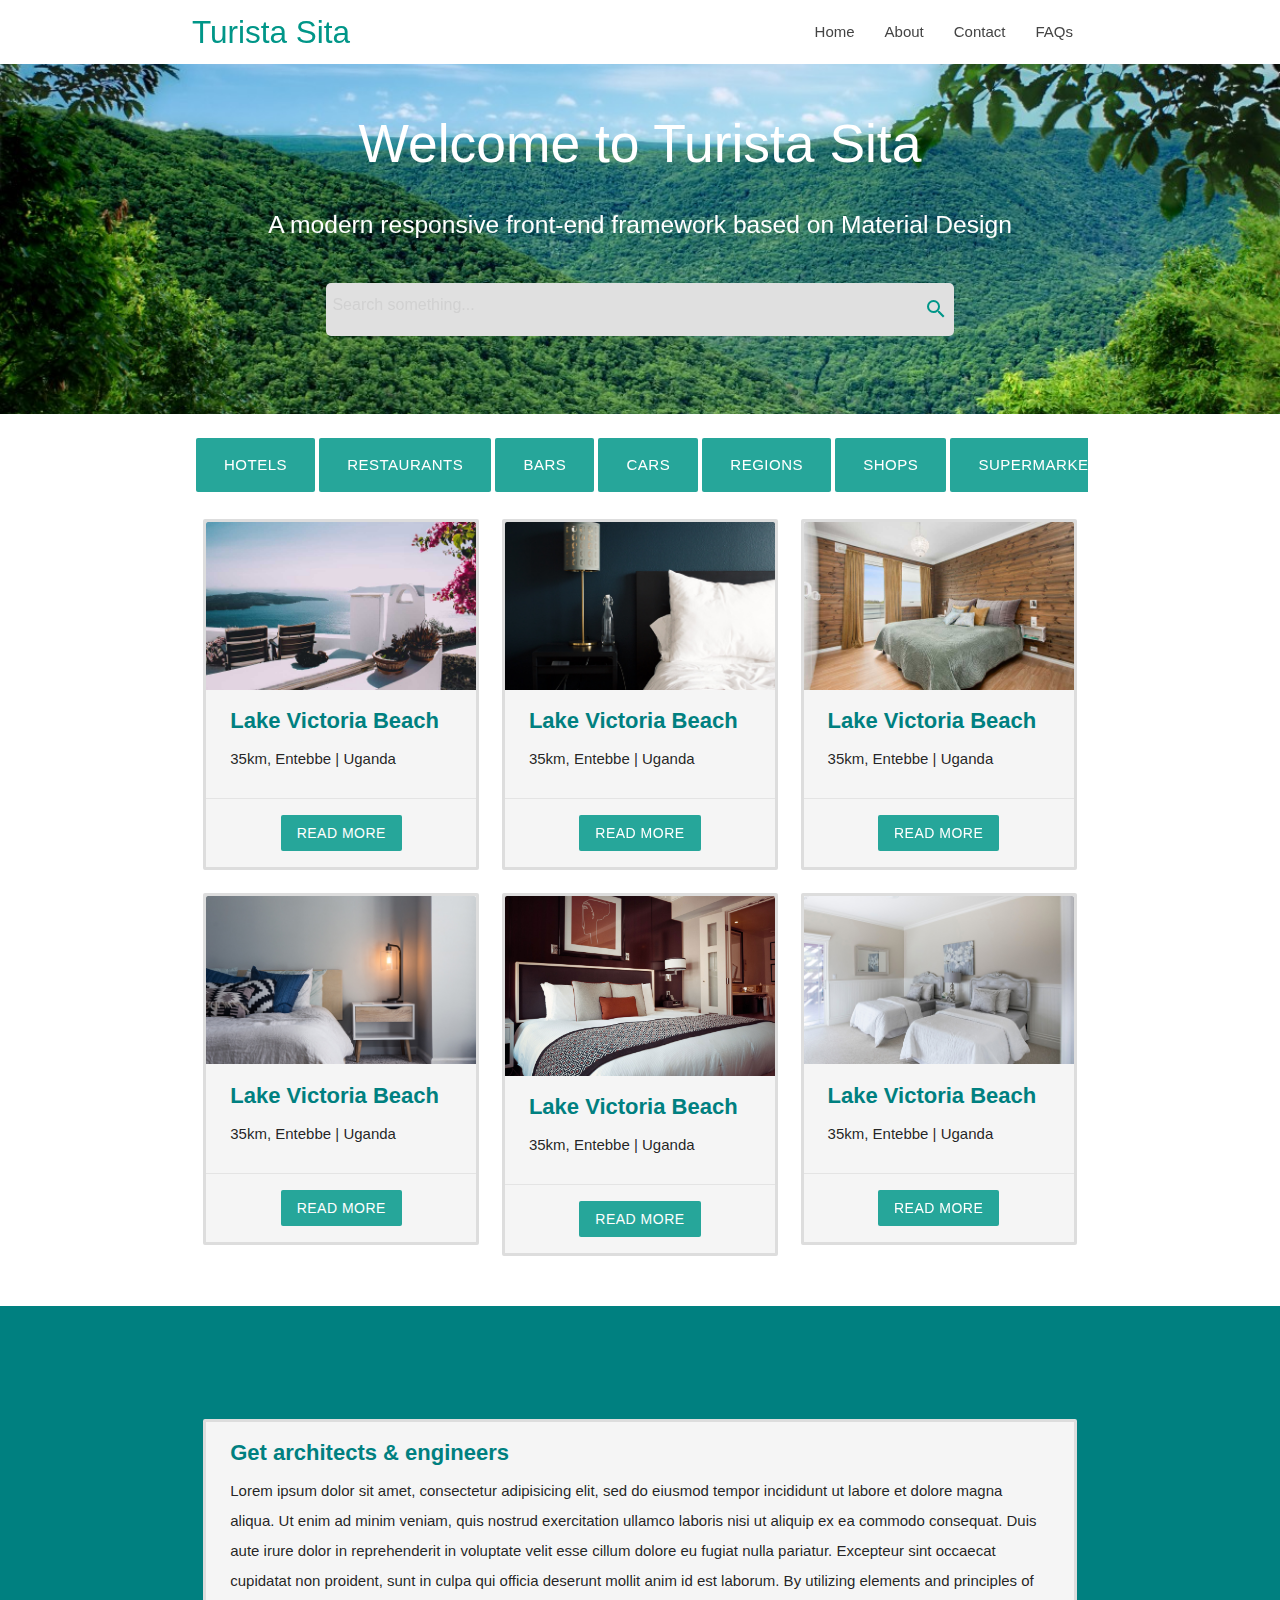
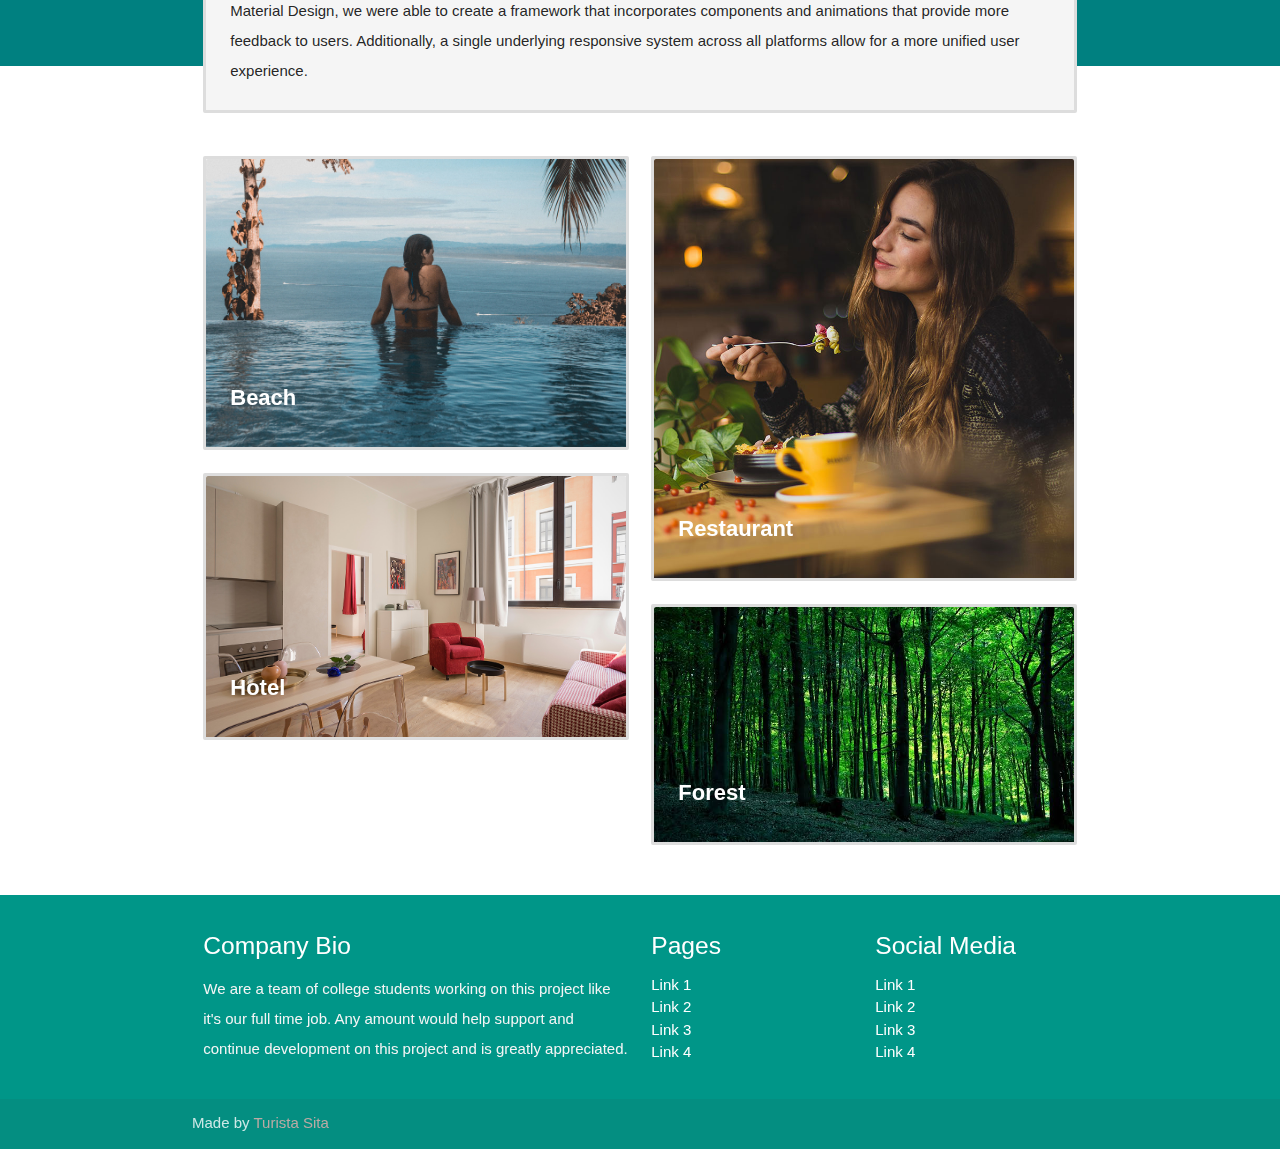
==== index.html @ 8c1f3cd0 "update the images" ====
<!DOCTYPE html>
<html lang="en">
<head>
  <meta http-equiv="Content-Type" content="text/html; charset=UTF-8"/>
  <meta name="viewport" content="width=device-width, initial-scale=1"/>
  <title>Turista Sita - Home</title>

  <!-- CSS  -->
  <link href="https://fonts.googleapis.com/icon?family=Material+Icons" rel="stylesheet">
  <link href="css/materialize.css" type="text/css" rel="stylesheet" media="screen,projection"/>
  <link href="css/style.css" type="text/css" rel="stylesheet" media="screen,projection"/>
</head>
<body>
  <nav class="white z-depth-0" role="navigation">
    <div class="nav-wrapper container">
      <a id="logo-container" href="index.html" class="brand-logo teal-text">Turista Sita</a>
      <ul class="right hide-on-med-and-down">
        <li><a href="index.html">Home</a></li>
        <li><a href="#">About</a></li>
        <li><a href="#">Contact</a></li>
        <li><a href="#">FAQs</a></li>
      </ul>

      <ul id="nav-mobile" class="sidenav">
        <li>
          <div class="user-view">
            <div class="background teal darken-3"></div>
            <a href="index.html" class="white-text">
              <h4>Turista Sita</h4><br>
            </a>
          </div>
        </li>

        <li><a href="index.html"><i class="material-icons">home</i>Home</a></li>
        <li><a href="#"><i class="material-icons">info</i>About</a></li>
        <li><a href="#"><i class="material-icons">contacts</i>Contact</a></li>
        <li><a href="#"><i class="material-icons">help</i>FAQs</a></li>
      </ul>
      <a href="index.html" data-target="nav-mobile" class="sidenav-trigger">
        <i class="material-icons">menu</i>
      </a>
    </div>
  </nav>

  <div id="index-banner" class="parallax-container">
    <div class="section no-pad-bot">
      <div class="container">
        <br><br>
        <h2 class="header center white-text text-lighten-2 hide-on-small-only">Welcome to Turista Sita</h2>
        <div class="row center">
          <h5 class="header col s12 light white-text text-lighten-2">A modern responsive front-end framework based on Material Design</h5>
        </div>
        <br><br>

        <div class="container form-styling grey lighten-2">
          <form class="input-field valign-wrapper">
            <input type="text" name="searchbar" placeholder="Search something...">
            <i class="material-icons teal-text lighten-1">search</i>
          </form>
        </div>
        <br><br>

      </div>
    </div>
    <div class="parallax">
      <img src="images/bg.jpg" alt="Unsplashed background img 1">
    </div>
  </div>


  <div class="container">
    <div class="section horizontal-scrollbar">
      <a href="#" class="btn-large waves-effect waves-light z-depth-0">Hotels</a>
      <a href="#" class="btn-large waves-effect waves-light z-depth-0">Restaurants</a>
      <a href="#" class="btn-large waves-effect waves-light z-depth-0">Bars</a>
      <a href="#" class="btn-large waves-effect waves-light z-depth-0">Cars</a>
      <a href="#" class="btn-large waves-effect waves-light z-depth-0">Regions</a>
      <a href="#" class="btn-large waves-effect waves-light z-depth-0">Shops</a>
      <a href="#" class="btn-large waves-effect waves-light z-depth-0">Supermarkets</a>
      <a href="#" class="btn-large waves-effect waves-light z-depth-0">Markets</a>
      <a href="#" class="btn-large waves-effect waves-light z-depth-0">Parks</a>
      <a href="#" class="btn-large waves-effect waves-light z-depth-0">Interpreters</a>
      <a href="#" class="btn-large waves-effect waves-light z-depth-0">Airports</a>
    </div>

    <div class="section">
      <!--   Icon Section   -->
      <div class="row gallery" data-masonry='{"percentPosition": true, "itemSelector": ".gallery-item", "columnWidth": ".gallery-item"}'>

        <div class="col s12 m4 l4 xl4 gallery-item">
          <div class="card z-depth-0 grey lighten-4">
            <div class="card-image">
              <img class="responsive-img" src="images/1.jpg" alt="">
            </div>
            <div class="card-content" style="padding-top: 0px;">
              <h5 class="card-title">Lake Victoria Beach</h5>
              <p class="light">35km, Entebbe | Uganda</p>
            </div>
            <div class="card-action center">
              <a href="detail.html" class="btn waves-effect waves-light z-depth-0">Read more</a>
            </div>
          </div>
        </div>

        <div class="col s12 m4 l4 xl4 gallery-item">
          <div class="card z-depth-0 grey lighten-4">
            <div class="card-image">
              <img class="responsive-img" src="images/2.jpg" alt="">
            </div>
            <div class="card-content" style="padding-top: 0px;">
              <h5 class="card-title">Lake Victoria Beach</h5>
              <p class="light">35km, Entebbe | Uganda</p>
            </div>
            <div class="card-action center">
              <a href="detail.html" class="btn waves-effect waves-light z-depth-0">Read more</a>
            </div>
          </div>
        </div>

        <div class="col s12 m4 l4 xl4 gallery-item">
          <div class="card z-depth-0 grey lighten-4">
            <div class="card-image">
              <img class="responsive-img" src="images/3.jpg" alt="">
            </div>
            <div class="card-content" style="padding-top: 0px;">
              <h5 class="card-title">Lake Victoria Beach</h5>
              <p class="light">35km, Entebbe | Uganda</p>
            </div>
            <div class="card-action center">
              <a href="detail.html" class="btn waves-effect waves-light z-depth-0">Read more</a>
            </div>
          </div>
        </div>

        <div class="col s12 m4 l4 xl4 gallery-item">
          <div class="card z-depth-0 grey lighten-4">
            <div class="card-image">
              <img class="responsive-img" src="images/4.jpg" alt="">
            </div>
            <div class="card-content" style="padding-top: 0px;">
              <h5 class="card-title">Lake Victoria Beach</h5>
              <p class="light">35km, Entebbe | Uganda</p>
            </div>
            <div class="card-action center">
              <a href="detail.html" class="btn waves-effect waves-light z-depth-0">Read more</a>
            </div>
          </div>
        </div>

        <div class="col s12 m4 l4 xl4 gallery-item">
          <div class="card z-depth-0 grey lighten-4">
            <div class="card-image">
              <img class="responsive-img" src="images/5.jpg" alt="">
            </div>
            <div class="card-content" style="padding-top: 0px;">
              <h5 class="card-title">Lake Victoria Beach</h5>
              <p class="light">35km, Entebbe | Uganda</p>
            </div>
            <div class="card-action center">
              <a href="detail.html" class="btn waves-effect waves-light z-depth-0">Read more</a>
            </div>
          </div>
        </div>

        <div class="col s12 m4 l4 xl4 gallery-item">
          <div class="card z-depth-0 grey lighten-4">
            <div class="card-image">
              <img class="responsive-img" src="images/6.jpg" alt="">
            </div>
            <div class="card-content" style="padding-top: 0px;">
              <h5 class="card-title">Lake Victoria Beach</h5>
              <p class="light">35km, Entebbe | Uganda</p>
            </div>
            <div class="card-action center">
              <a href="detail.html" class="btn waves-effect waves-light z-depth-0">Read more</a>
            </div>
          </div>
        </div>
      </div>

    </div>
  </div>

  <div class="ribbon-styling"></div>

  <div class="container container-styling">
    <div class="section">
      <!--   Icon Section   -->
      <div class="row">
        <div class="col s12 m12 l12 xl12">
          <div class="card z-depth-0 grey lighten-4">
            <div class="card-content" style="padding-top: 0px;">
              <h5 class="card-title">Get architects & engineers</h5>
              <p class="light">Lorem ipsum dolor sit amet, consectetur adipisicing elit, sed do eiusmod tempor incididunt ut labore et dolore magna aliqua. Ut enim ad minim veniam, quis nostrud exercitation ullamco laboris nisi ut aliquip ex ea commodo consequat. Duis aute irure dolor in reprehenderit in voluptate velit esse cillum dolore eu fugiat nulla pariatur. Excepteur sint occaecat cupidatat non proident, sunt in culpa qui officia deserunt mollit anim id est laborum. By utilizing elements and principles of Material Design, we were able to create a framework that incorporates components and animations that provide more feedback to users. Additionally, a single underlying responsive system across all platforms allow for a more unified user experience.</p>
            </div>
          </div>
        </div>
      </div>

      <!--   Icon Section   -->
      <div class="row gallery" data-masonry='{"percentPosition": true, "itemSelector": ".gallery-item", "columnWidth": ".gallery-item"}'>

        <div class="col s12 m6 l6 xl6 gallery-item">
          <div class="card z-depth-0 grey lighten-4">
            <div class="card-image">
              <img class="responsive-img activator" src="images/7.jpg" alt="">
              <h5 class="card-title activator">Beach</h5>
            </div>
            <div class="card-reveal purple lighten-5">
              <h5 class="card-title">Serento Beach</h5>
              <p class="light">
                <i class="material-icons">work</i>Beach</p>
              <p class="light">
                <i class="material-icons">phone</i>+256770363594</p>
              <p class="light">
                <i class="material-icons">message</i>+256770363594</p>
              <p class="light">
                <i class="material-icons">email</i>user@gmail.com</p>
              <span class="card-title"><i class="material-icons">close</i></span>
            </div>
          </div>
        </div>

        <div class="col s12 m6 l6 xl6 gallery-item">
          <div class="card z-depth-0 grey lighten-4">
            <div class="card-image">
              <img class="responsive-img activator" src="images/8.jpg" alt="">
              <h5 class="card-title activator">Restaurant</h5>
            </div>
            <div class="card-reveal purple lighten-5">
              <h5 class="card-title">Dax Resto</h5>
              <p class="light">
                <i class="material-icons">work</i>Restaurant</p>
              <p class="light">
                <i class="material-icons">phone</i>+256770363594</p>
              <p class="light">
                <i class="material-icons">message</i>+256770363594</p>
              <p class="light">
                <i class="material-icons">email</i>user@gmail.com</p>
              <span class="card-title"><i class="material-icons">close</i></span>
            </div>
          </div>
        </div>

        <div class="col s12 m6 l6 xl6 gallery-item">
          <div class="card z-depth-0 grey lighten-4">
            <div class="card-image">
              <img class="responsive-img activator" src="images/9.jpg" alt="">
              <h5 class="card-title activator">Hotel</h5>
            </div>
            <div class="card-reveal purple lighten-5">
              <h5 class="card-title">Dax Resto</h5>
              <p class="light">
                <i class="material-icons">work</i>Restaurant</p>
              <p class="light">
                <i class="material-icons">phone</i>+256770363594</p>
              <p class="light">
                <i class="material-icons">message</i>+256770363594</p>
              <p class="light">
                <i class="material-icons">email</i>user@gmail.com</p>
              <span class="card-title"><i class="material-icons">close</i></span>
            </div>
          </div>
        </div>

        <div class="col s12 m6 l6 xl6 gallery-item">
          <div class="card z-depth-0 grey lighten-4">
            <div class="card-image">
              <img class="responsive-img activator" src="images/10.jpg" alt="">
              <h5 class="card-title activator">Forest</h5>
            </div>
            <div class="card-reveal purple lighten-5">
              <h5 class="card-title">Angono Hotel</h5>
              <p class="light">
                <i class="material-icons">work</i>Hotel</p>
              <p class="light">
                <i class="material-icons">phone</i>+256770363594</p>
              <p class="light">
                <i class="material-icons">message</i>+256770363594</p>
              <p class="light">
                <i class="material-icons">email</i>user@gmail.com</p>
              <span class="card-title"><i class="material-icons">close</i></span>
            </div>
          </div>
        </div>

      </div>

    </div>
  </div>


  <footer class="page-footer teal">
    <div class="container">
      <div class="row">
        <div class="col l6 s12">
          <h5 class="white-text">Company Bio</h5>
          <p class="grey-text text-lighten-4">We are a team of college students working on this project like it's our full time job. Any amount would help support and continue development on this project and is greatly appreciated.</p>


        </div>
        <div class="col l3 s12">
          <h5 class="white-text">Pages</h5>
          <ul>
            <li><a class="white-text" href="#!">Link 1</a></li>
            <li><a class="white-text" href="#!">Link 2</a></li>
            <li><a class="white-text" href="#!">Link 3</a></li>
            <li><a class="white-text" href="#!">Link 4</a></li>
          </ul>
        </div>
        <div class="col l3 s12">
          <h5 class="white-text">Social Media</h5>
          <ul>
            <li><a class="white-text" href="#!">Link 1</a></li>
            <li><a class="white-text" href="#!">Link 2</a></li>
            <li><a class="white-text" href="#!">Link 3</a></li>
            <li><a class="white-text" href="#!">Link 4</a></li>
          </ul>
        </div>
      </div>
    </div>
    <div class="footer-copyright">
      <div class="container">
      Made by <a class="brown-text text-lighten-3" href="#">Turista Sita</a>
      </div>
    </div>
  </footer>


  <!--  Scripts-->
  <script src="https://code.jquery.com/jquery-2.1.1.min.js"></script>
  <script src="js/materialize.js"></script>
  <script src="js/init.js"></script>
  <script src="js/masonry.pkgd.min.js"></script>


  <script type="text/javascript">
    var elem = document.querySelector('.gallery');
    var msnry = new Masonry( elem, {
      // options
      itemSelector: '.gallery-item',
      columnWidth: '.gallery-item',
    });

    // element argument can be a selector string
    //   for an individual element
    var msnry = new Masonry( '.gallery', {
      // options
    });
  </script>

  </body>
</html>
---- css/style.css ----
/* Custom Stylesheet */
/**
 * Use this file to override Materialize files so you can update
 * the core Materialize files in the future
 *
 * Made By MaterializeCSS.com
 */


ul li a {color: teal;}

nav ul a,
nav .brand-logo {
  color: #444;
}

p {
  line-height: 2rem;
}

.sidenav-trigger {
  color: #26a69a;
}

.parallax-container {
  min-height: 350px;
  line-height: 0;
  height: auto;
  color: rgba(255,255,255,.9);
}
  .parallax-container .section {
    width: 100%;
  }

@media only screen and (max-width : 992px) {
  .parallax-container .section {
    position: absolute;
    top: 40%;
  }
  #index-banner .section {
    top: 10%;
  }
}

@media only screen and (max-width : 600px) {
  #index-banner .section {
    top: 0;
  }
}

.icon-block {
  padding: 0 15px;
}
.icon-block .material-icons {
  font-size: inherit;
}

footer.page-footer {
  margin: 0;
}

/*Styling Contents*/
.card {
  border: solid #ddd;
}

div.horizontal-scrollbar {
  margin-top: 20px;
  padding: 4px;
  width: 100%;
  overflow: auto!important;
  white-space: nowrap!important;
}

.small-img-card {
  width: 150px!important;
  height: 150px!important;
}

.ribbon-styling {
  width: 100%;
  height: 40vh;
  background-color: teal;
  -webkit-flex-shrink: 0;
      -ms-flex-negative: 0;
          flex-shrink: 0;
}

.container-styling {
  margin-top: -30vh;
  -webkit-flex-shrink: 0;
      -ms-flex-negative: 0;
          flex-shrink: 0;
}

.form-styling {
  border-radius: 5px!important;
  padding: 0 6px;
}

input {
  border-style: none!important; 
}

.text-font-styling {
  font-size: 18px!important;
  line-height: 2rem!important;
  color: teal;
  font-weight: bold!important;
}

.card-title {
  font-size: 22px!important;
  line-height: 2rem!important;
  color: teal;
  font-weight: bold!important;
}


/*MAP STYLE*/
.map-responsive{
  overflow:hidden;
  padding-bottom:60%;
  position:relative;
  height:0;
}
.map-responsive iframe{
  left:0;
  top:0;
  height:100%;
  width:100%;
  position:absolute;
}
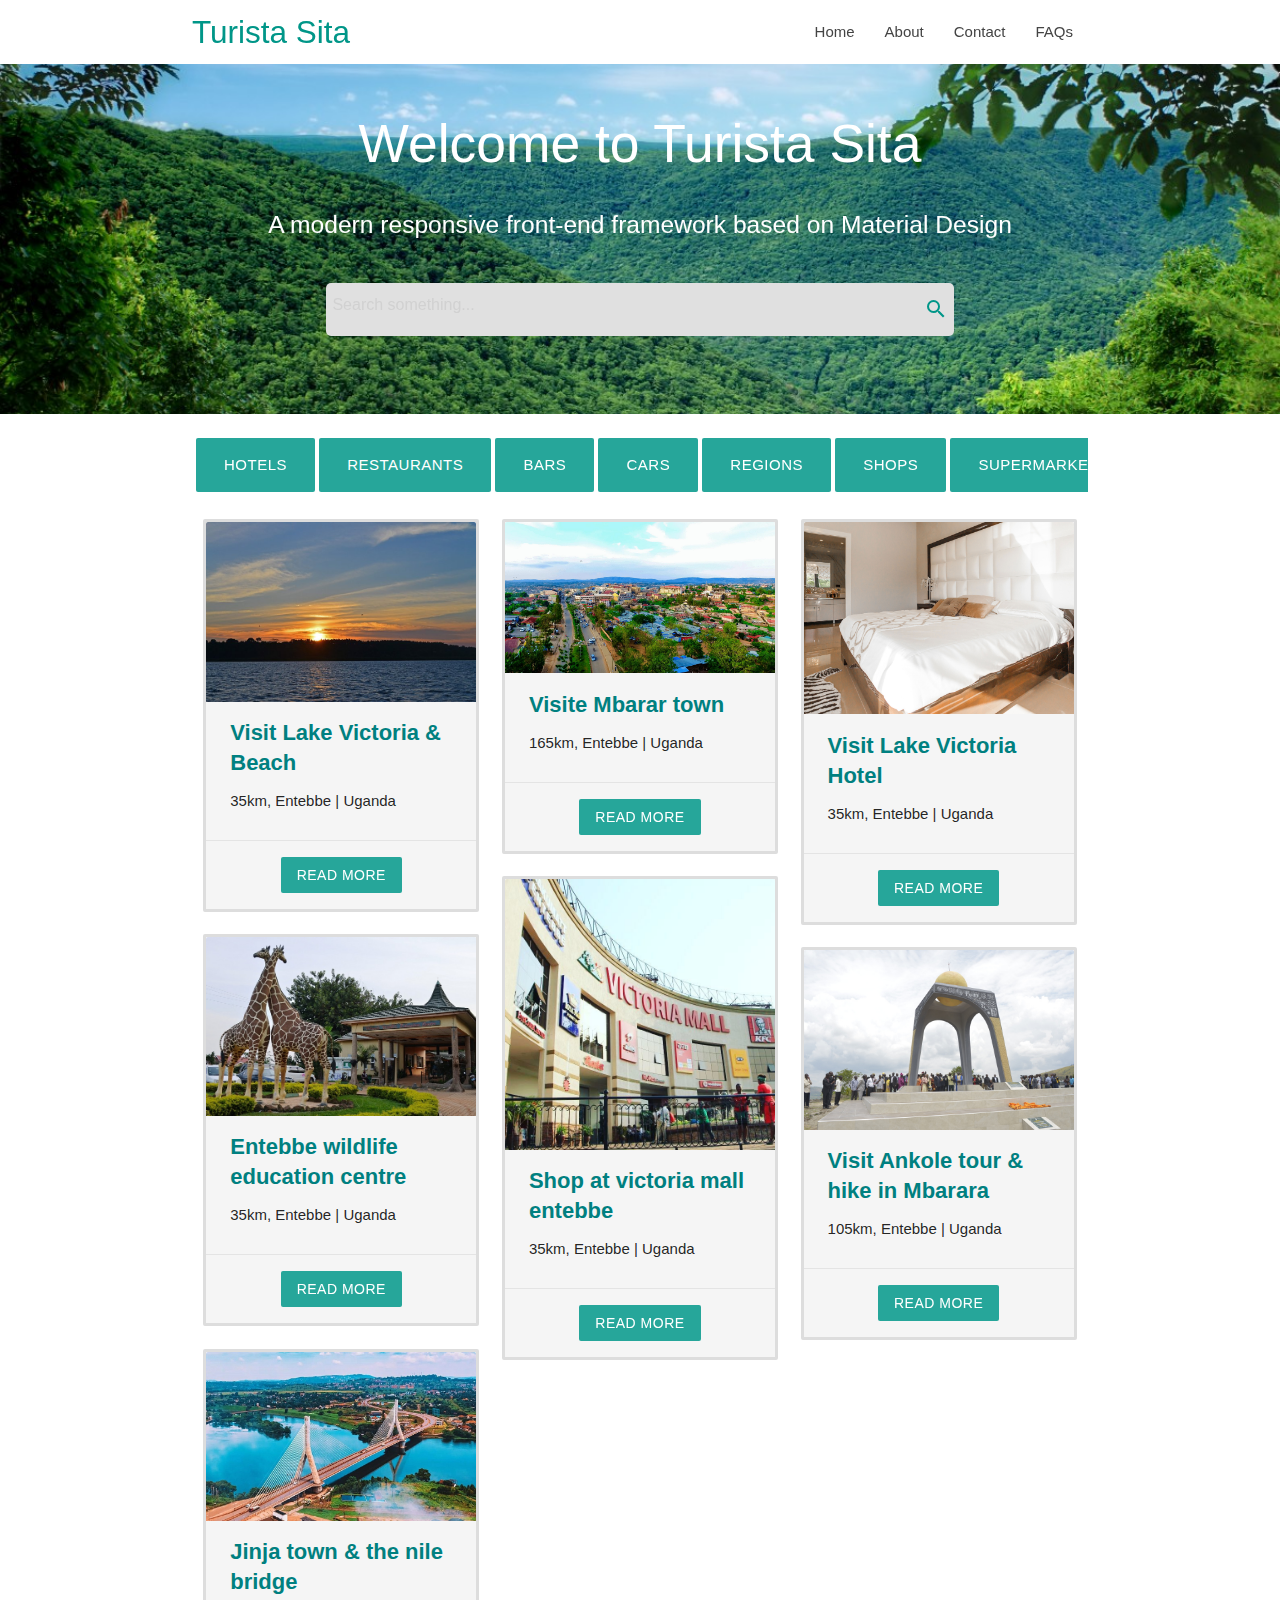
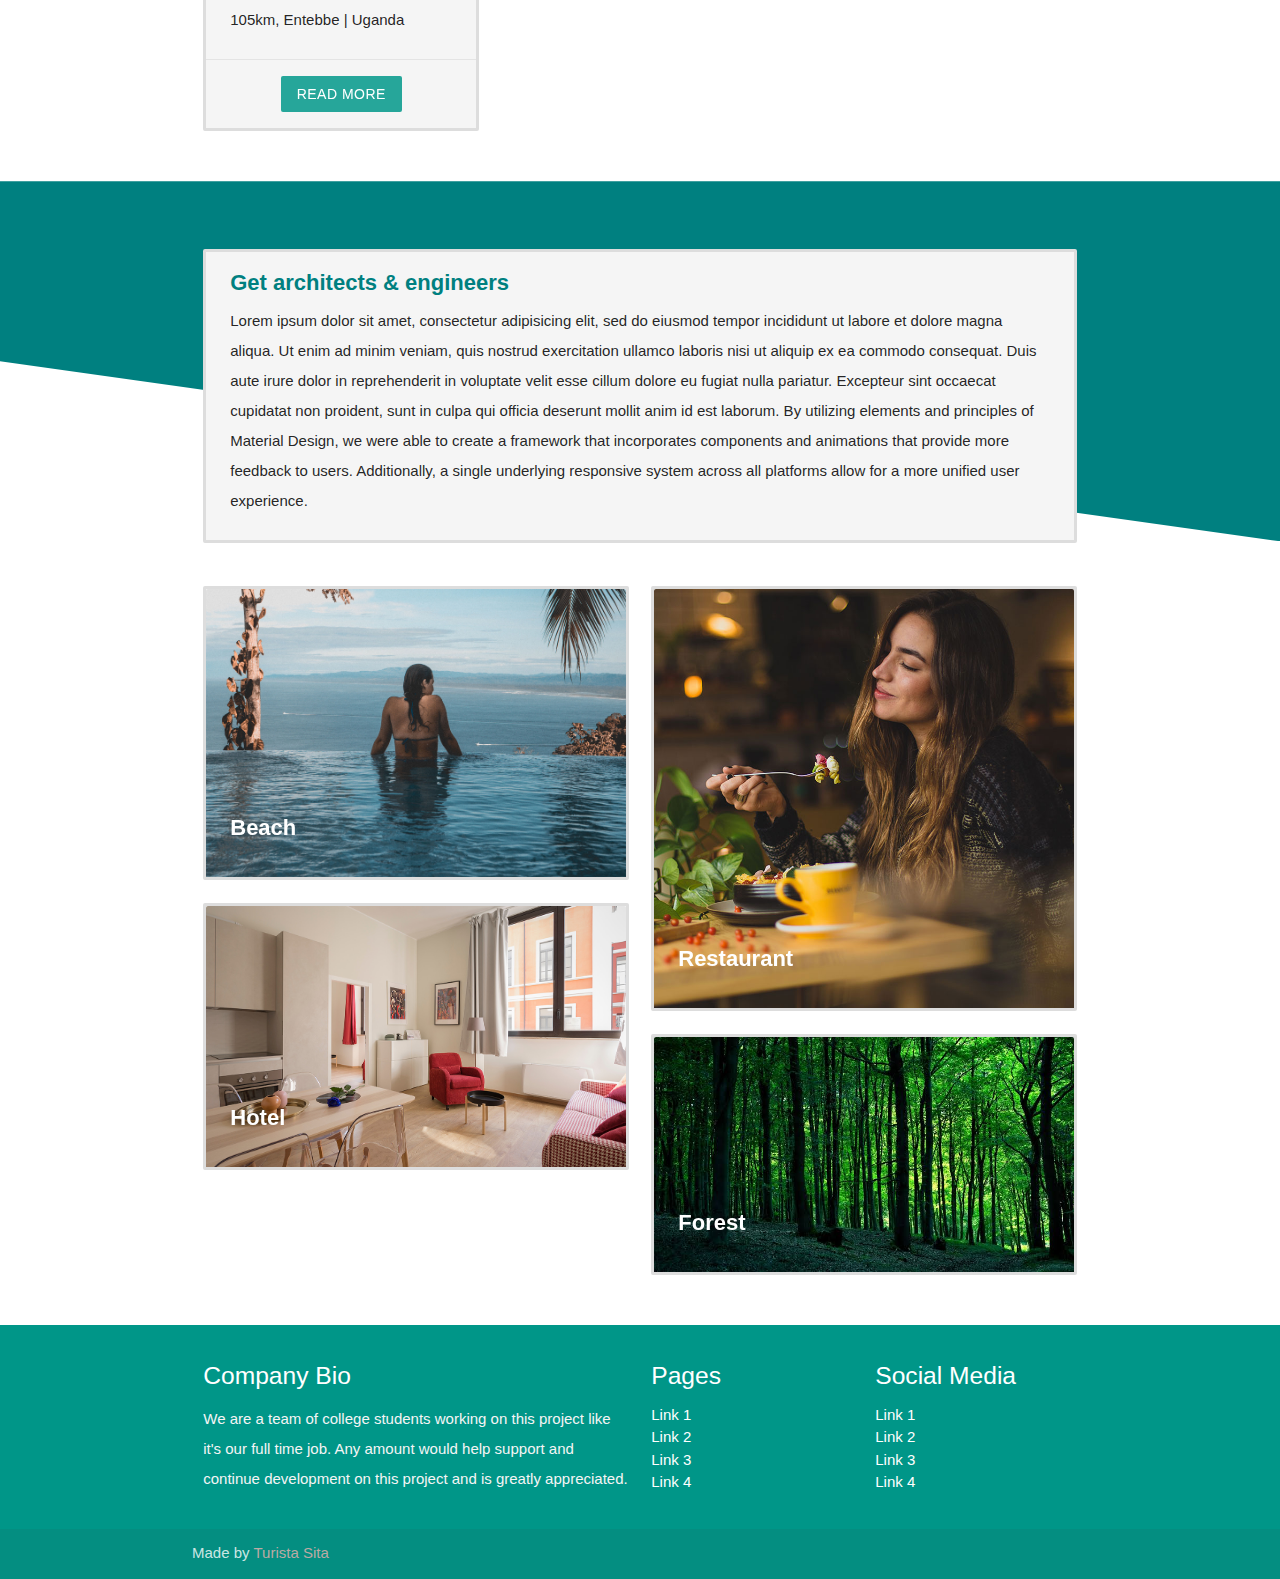
==== commit bf8fe6ef: "add more images" ====
--- a/index.html
+++ b/index.html
@@ -90,10 +90,10 @@
         <div class="col s12 m4 l4 xl4 gallery-item">
           <div class="card z-depth-0 grey lighten-4">
             <div class="card-image">
-              <img class="responsive-img" src="images/1.jpg" alt="">
-            </div>
-            <div class="card-content" style="padding-top: 0px;">
-              <h5 class="card-title">Lake Victoria Beach</h5>
+              <img class="responsive-img" src="images/lake vic.jpg" alt="">
+            </div>
+            <div class="card-content" style="padding-top: 0px;">
+              <h5 class="card-title">Visit Lake Victoria & Beach</h5>
               <p class="light">35km, Entebbe | Uganda</p>
             </div>
             <div class="card-action center">
@@ -105,10 +105,25 @@
         <div class="col s12 m4 l4 xl4 gallery-item">
           <div class="card z-depth-0 grey lighten-4">
             <div class="card-image">
-              <img class="responsive-img" src="images/2.jpg" alt="">
-            </div>
-            <div class="card-content" style="padding-top: 0px;">
-              <h5 class="card-title">Lake Victoria Beach</h5>
+              <img class="responsive-img" src="images/mbarara.jpg" alt="">
+            </div>
+            <div class="card-content" style="padding-top: 0px;">
+              <h5 class="card-title">Visite Mbarar town</h5>
+              <p class="light">165km, Entebbe | Uganda</p>
+            </div>
+            <div class="card-action center">
+              <a href="detail.html" class="btn waves-effect waves-light z-depth-0">Read more</a>
+            </div>
+          </div>
+        </div>
+
+        <div class="col s12 m4 l4 xl4 gallery-item">
+          <div class="card z-depth-0 grey lighten-4">
+            <div class="card-image">
+              <img class="responsive-img" src="images/3.jpg" alt="">
+            </div>
+            <div class="card-content" style="padding-top: 0px;">
+              <h5 class="card-title">Visit Lake Victoria Hotel</h5>
               <p class="light">35km, Entebbe | Uganda</p>
             </div>
             <div class="card-action center">
@@ -120,10 +135,10 @@
         <div class="col s12 m4 l4 xl4 gallery-item">
           <div class="card z-depth-0 grey lighten-4">
             <div class="card-image">
-              <img class="responsive-img" src="images/3.jpg" alt="">
-            </div>
-            <div class="card-content" style="padding-top: 0px;">
-              <h5 class="card-title">Lake Victoria Beach</h5>
+              <img class="responsive-img" src="images/mall.jpg" alt="">
+            </div>
+            <div class="card-content" style="padding-top: 0px;">
+              <h5 class="card-title">Shop at victoria mall entebbe</h5>
               <p class="light">35km, Entebbe | Uganda</p>
             </div>
             <div class="card-action center">
@@ -135,10 +150,10 @@
         <div class="col s12 m4 l4 xl4 gallery-item">
           <div class="card z-depth-0 grey lighten-4">
             <div class="card-image">
-              <img class="responsive-img" src="images/4.jpg" alt="">
-            </div>
-            <div class="card-content" style="padding-top: 0px;">
-              <h5 class="card-title">Lake Victoria Beach</h5>
+              <img class="responsive-img" src="images/ebb wl.jpg" alt="">
+            </div>
+            <div class="card-content" style="padding-top: 0px;">
+              <h5 class="card-title">Entebbe wildlife education centre</h5>
               <p class="light">35km, Entebbe | Uganda</p>
             </div>
             <div class="card-action center">
@@ -150,32 +165,34 @@
         <div class="col s12 m4 l4 xl4 gallery-item">
           <div class="card z-depth-0 grey lighten-4">
             <div class="card-image">
-              <img class="responsive-img" src="images/5.jpg" alt="">
-            </div>
-            <div class="card-content" style="padding-top: 0px;">
-              <h5 class="card-title">Lake Victoria Beach</h5>
-              <p class="light">35km, Entebbe | Uganda</p>
-            </div>
-            <div class="card-action center">
-              <a href="detail.html" class="btn waves-effect waves-light z-depth-0">Read more</a>
-            </div>
-          </div>
-        </div>
-
-        <div class="col s12 m4 l4 xl4 gallery-item">
-          <div class="card z-depth-0 grey lighten-4">
-            <div class="card-image">
-              <img class="responsive-img" src="images/6.jpg" alt="">
-            </div>
-            <div class="card-content" style="padding-top: 0px;">
-              <h5 class="card-title">Lake Victoria Beach</h5>
-              <p class="light">35km, Entebbe | Uganda</p>
-            </div>
-            <div class="card-action center">
-              <a href="detail.html" class="btn waves-effect waves-light z-depth-0">Read more</a>
-            </div>
-          </div>
-        </div>
+              <img class="responsive-img" src="images/statue.jpg" alt="">
+            </div>
+            <div class="card-content" style="padding-top: 0px;">
+              <h5 class="card-title">Visit Ankole tour & hike in Mbarara</h5>
+              <p class="light">105km, Entebbe | Uganda</p>
+            </div>
+            <div class="card-action center">
+              <a href="detail.html" class="btn waves-effect waves-light z-depth-0">Read more</a>
+            </div>
+          </div>
+        </div>
+
+        <div class="col s12 m4 l4 xl4 gallery-item">
+          <div class="card z-depth-0 grey lighten-4">
+            <div class="card-image">
+              <img class="responsive-img" src="images/Jinja-town.jpg" alt="">
+            </div>
+            <div class="card-content" style="padding-top: 0px;">
+              <h5 class="card-title">Jinja town & the nile bridge</h5>
+              <p class="light">105km, Entebbe | Uganda</p>
+            </div>
+            <div class="card-action center">
+              <a href="detail.html" class="btn waves-effect waves-light z-depth-0">Read more</a>
+            </div>
+          </div>
+        </div>
+
+        
       </div>
 
     </div>
@@ -321,7 +338,7 @@
     </div>
     <div class="footer-copyright">
       <div class="container">
-      Made by <a class="brown-text text-lighten-3" href="#">Turista Sita</a>
+      Made by <a class="brown-text text-lighten-3" href="index.html">Turista Sita</a>
       </div>
     </div>
   </footer>
--- a/css/style.css
+++ b/css/style.css
@@ -6,6 +6,22 @@
  * Made By MaterializeCSS.com
  */
 
+.ribbon-styling {
+  width: 100%;
+  height: 40vh;
+  background-color: teal;
+  -webkit-clip-path: polygon(0% 0%, 100% 0%, 100% 100%, 0% 50%);
+  -webkit-flex-shrink: 0;
+      -ms-flex-negative: 0;
+          flex-shrink: 0;
+}
+
+.container-styling {
+  margin-top: -35vh;
+  -webkit-flex-shrink: 0;
+      -ms-flex-negative: 0;
+          flex-shrink: 0;
+}
 
 ul li a {color: teal;}
 
@@ -77,22 +93,6 @@
   height: 150px!important;
 }
 
-.ribbon-styling {
-  width: 100%;
-  height: 40vh;
-  background-color: teal;
-  -webkit-flex-shrink: 0;
-      -ms-flex-negative: 0;
-          flex-shrink: 0;
-}
-
-.container-styling {
-  margin-top: -30vh;
-  -webkit-flex-shrink: 0;
-      -ms-flex-negative: 0;
-          flex-shrink: 0;
-}
-
 .form-styling {
   border-radius: 5px!important;
   padding: 0 6px;
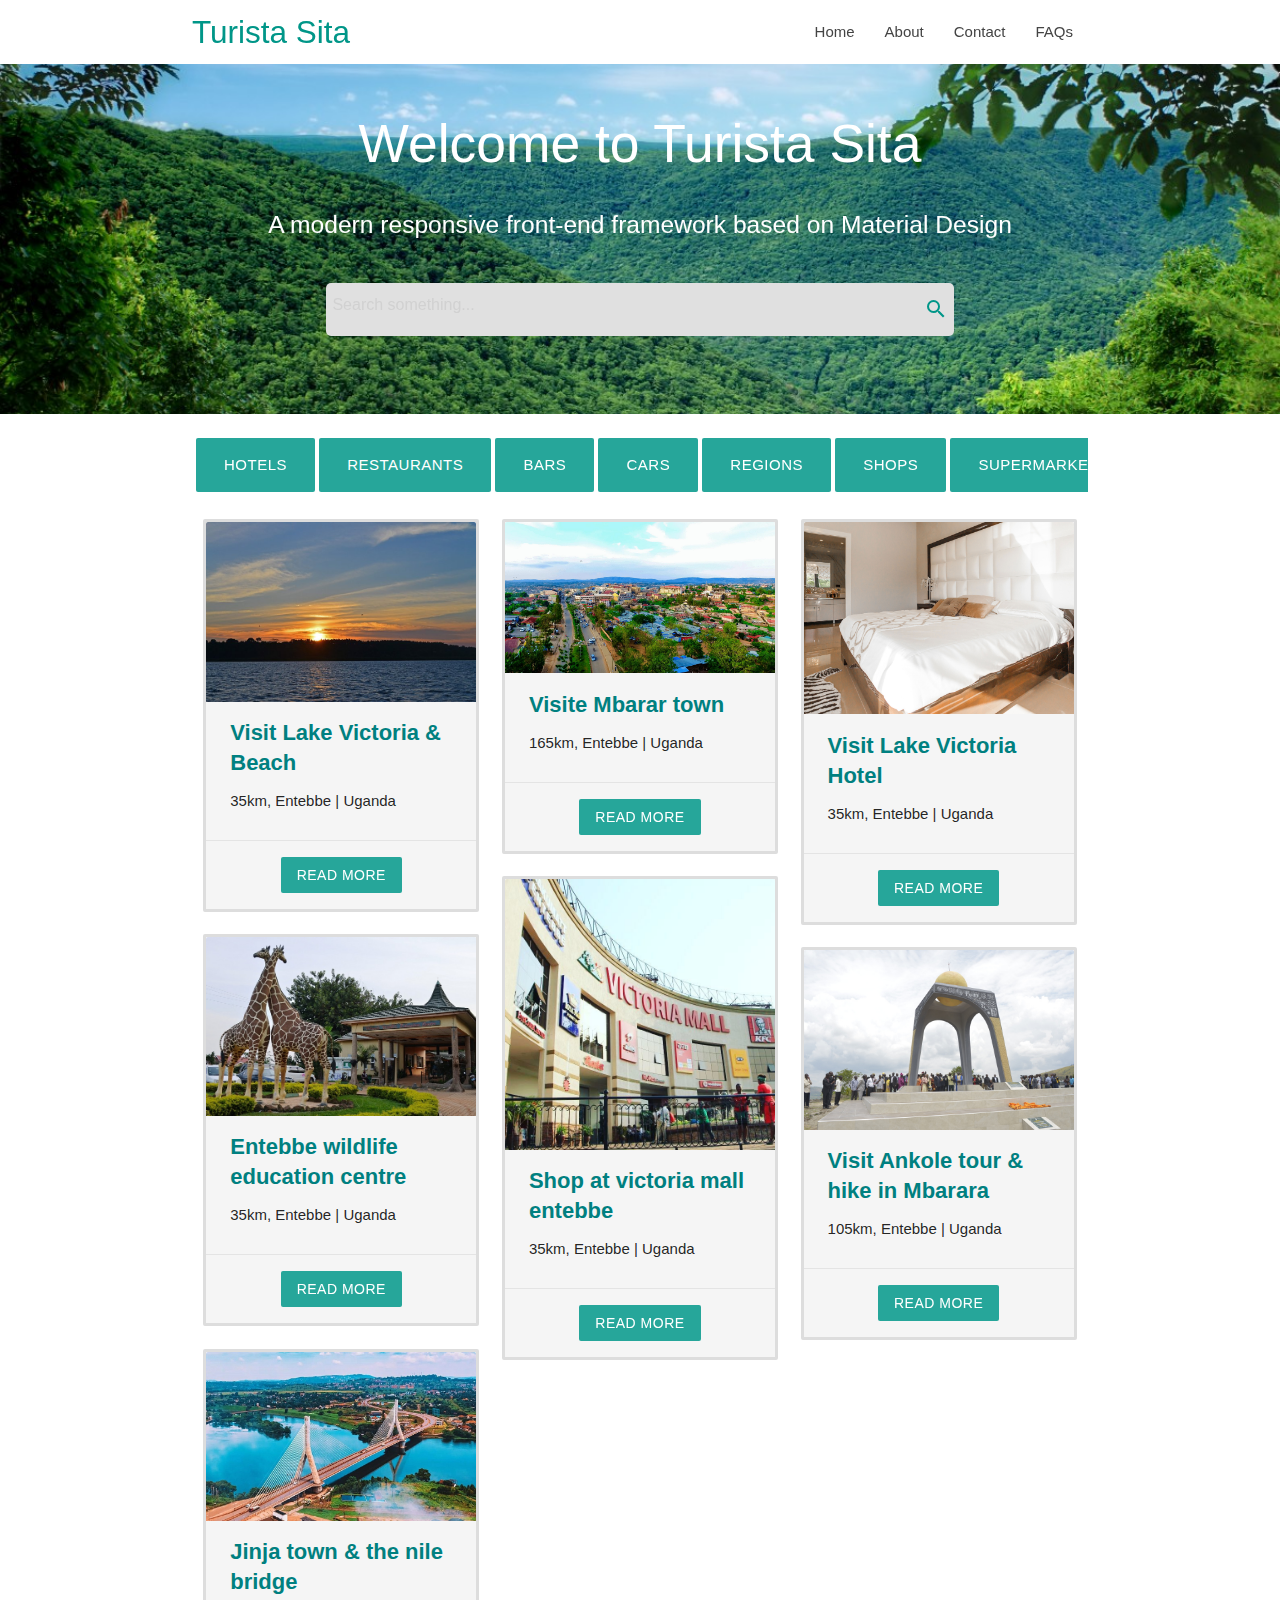
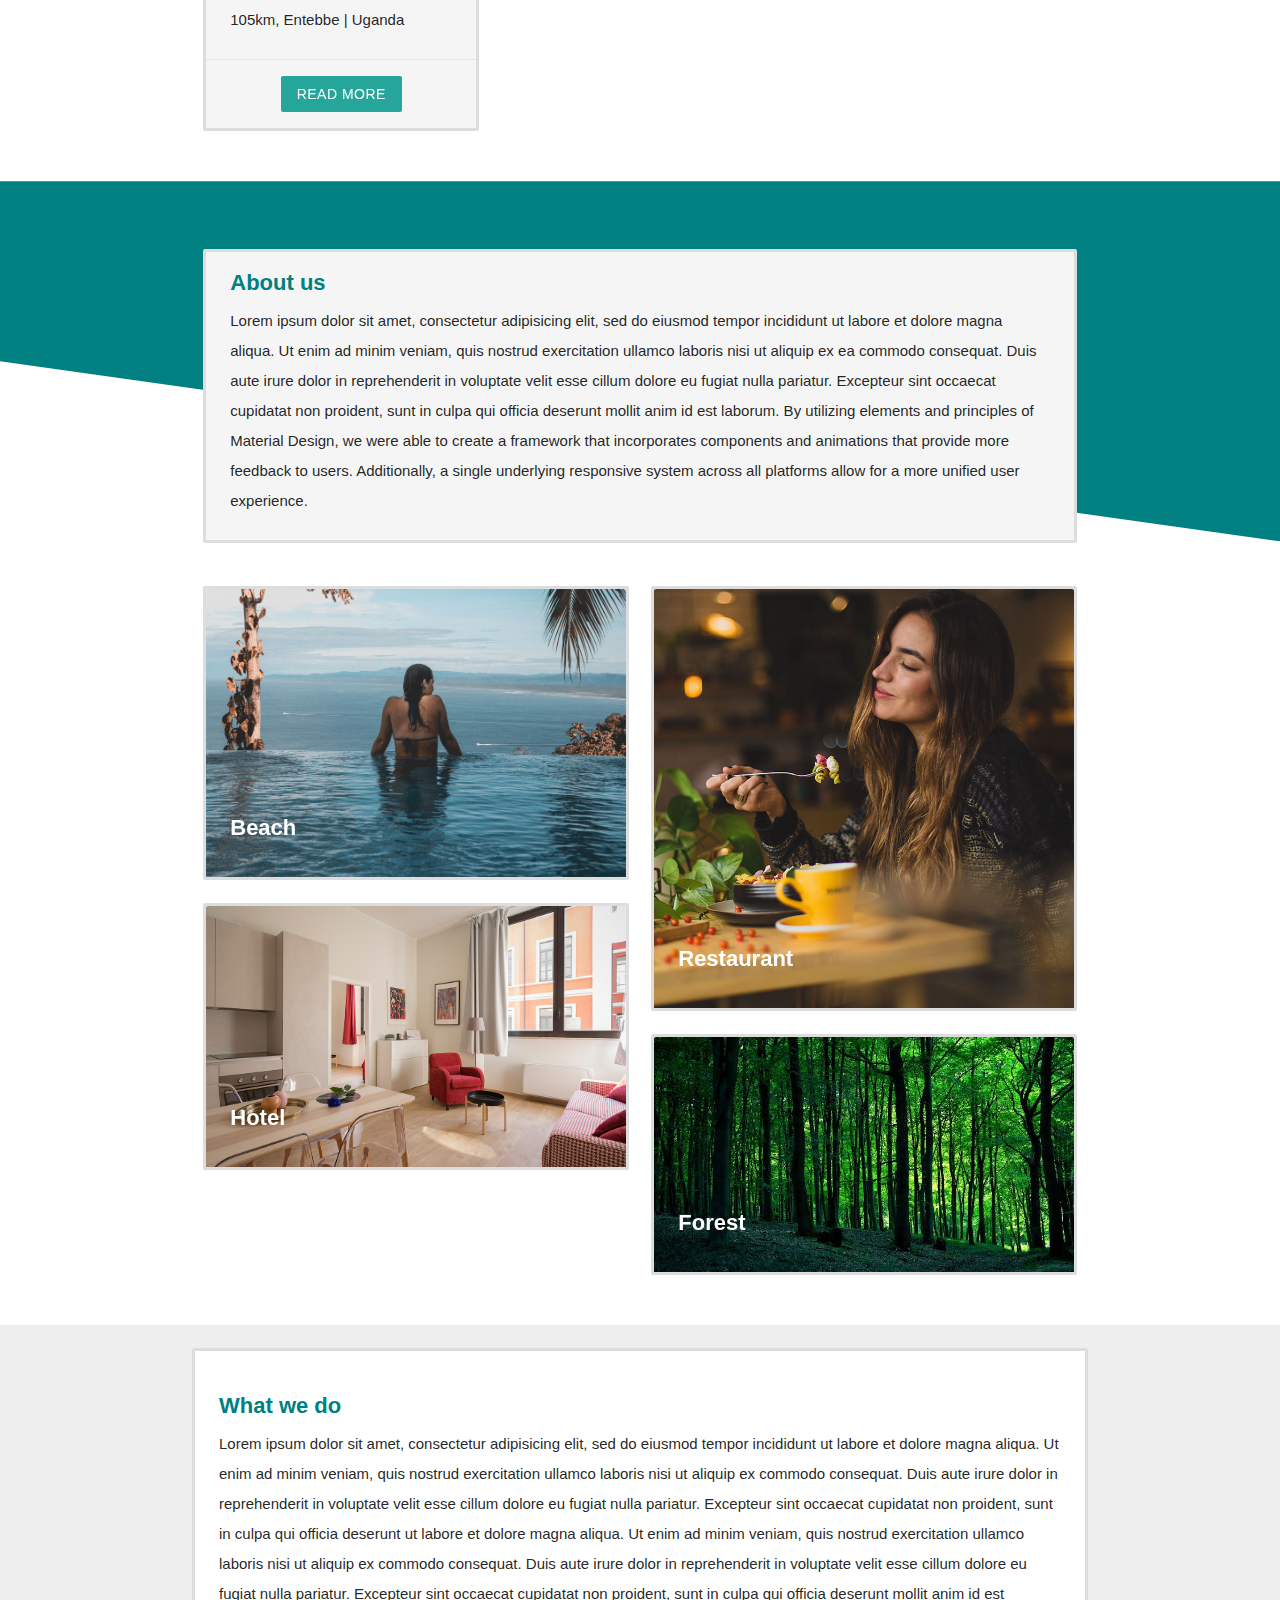
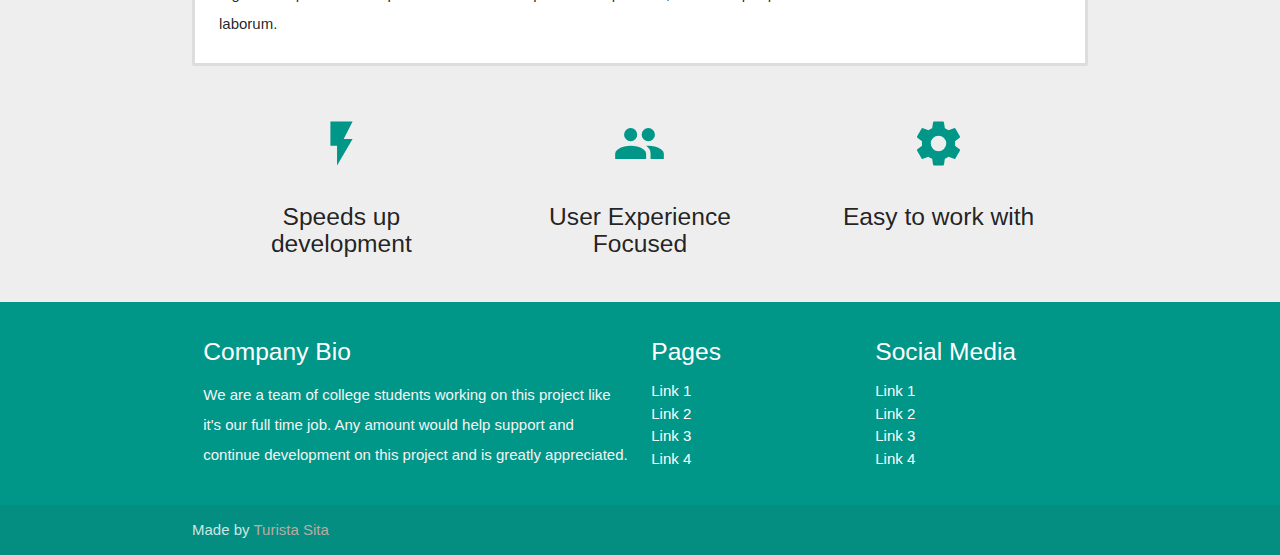
==== commit 0f8009ca: "improve ui" ====
--- a/index.html
+++ b/index.html
@@ -207,7 +207,7 @@
         <div class="col s12 m12 l12 xl12">
           <div class="card z-depth-0 grey lighten-4">
             <div class="card-content" style="padding-top: 0px;">
-              <h5 class="card-title">Get architects & engineers</h5>
+              <h5 class="card-title">About us</h5>
               <p class="light">Lorem ipsum dolor sit amet, consectetur adipisicing elit, sed do eiusmod tempor incididunt ut labore et dolore magna aliqua. Ut enim ad minim veniam, quis nostrud exercitation ullamco laboris nisi ut aliquip ex ea commodo consequat. Duis aute irure dolor in reprehenderit in voluptate velit esse cillum dolore eu fugiat nulla pariatur. Excepteur sint occaecat cupidatat non proident, sunt in culpa qui officia deserunt mollit anim id est laborum. By utilizing elements and principles of Material Design, we were able to create a framework that incorporates components and animations that provide more feedback to users. Additionally, a single underlying responsive system across all platforms allow for a more unified user experience.</p>
             </div>
           </div>
@@ -303,6 +303,44 @@
 
       </div>
 
+    </div>
+  </div>
+
+
+  <div class="section grey lighten-3">
+    <div class="container">
+      <div class="card z-depth-0">
+        <div class="card-content">
+          <h5 class="card-title">What we do</h5>
+          <p class="light">Lorem ipsum dolor sit amet, consectetur adipisicing elit, sed do eiusmod tempor incididunt ut labore et dolore magna aliqua. Ut enim ad minim veniam, quis nostrud exercitation ullamco laboris nisi ut aliquip ex commodo consequat. Duis aute irure dolor in reprehenderit in voluptate velit esse cillum dolore eu fugiat nulla pariatur. Excepteur sint occaecat cupidatat non proident, sunt in culpa qui officia deserunt ut labore et dolore magna aliqua. Ut enim ad minim veniam, quis nostrud exercitation ullamco laboris nisi ut aliquip ex commodo consequat. Duis aute irure dolor in reprehenderit in voluptate velit esse cillum dolore eu fugiat nulla pariatur. Excepteur sint occaecat cupidatat non proident, sunt in culpa qui officia deserunt mollit anim id est laborum.</p>
+        </div>
+      </div>
+    </div>
+
+    <div class="container">
+      <!--   Icon Section   -->
+      <div class="row">
+        <div class="col s12 m4">
+          <div class="icon-block">
+            <h2 class="center teal-text"><i class="material-icons">flash_on</i></h2>
+            <h5 class="center">Speeds up development</h5>
+          </div>
+        </div>
+
+        <div class="col s12 m4">
+          <div class="icon-block">
+            <h2 class="center teal-text"><i class="material-icons">group</i></h2>
+            <h5 class="center">User Experience Focused</h5>
+          </div>
+        </div>
+
+        <div class="col s12 m4">
+          <div class="icon-block">
+            <h2 class="center teal-text"><i class="material-icons">settings</i></h2>
+            <h5 class="center">Easy to work with</h5>
+          </div>
+        </div>
+      </div>
     </div>
   </div>
 
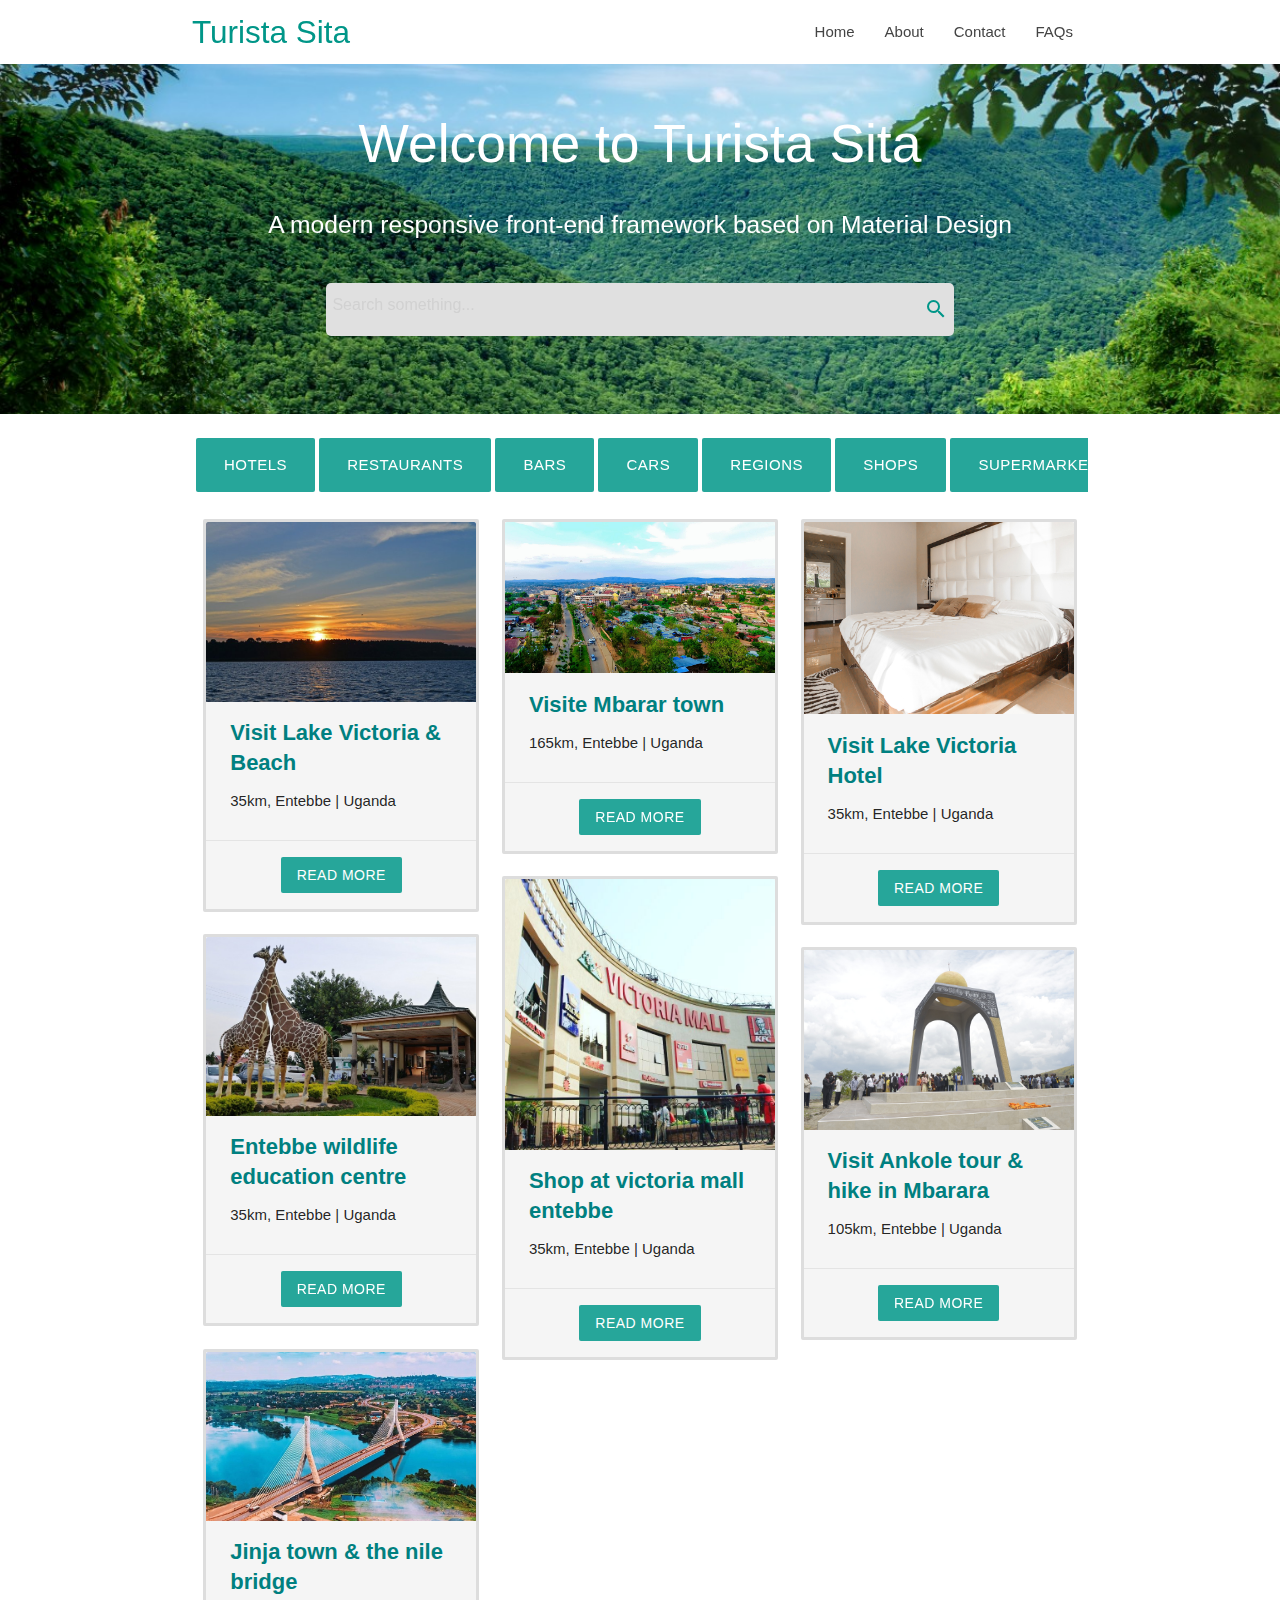
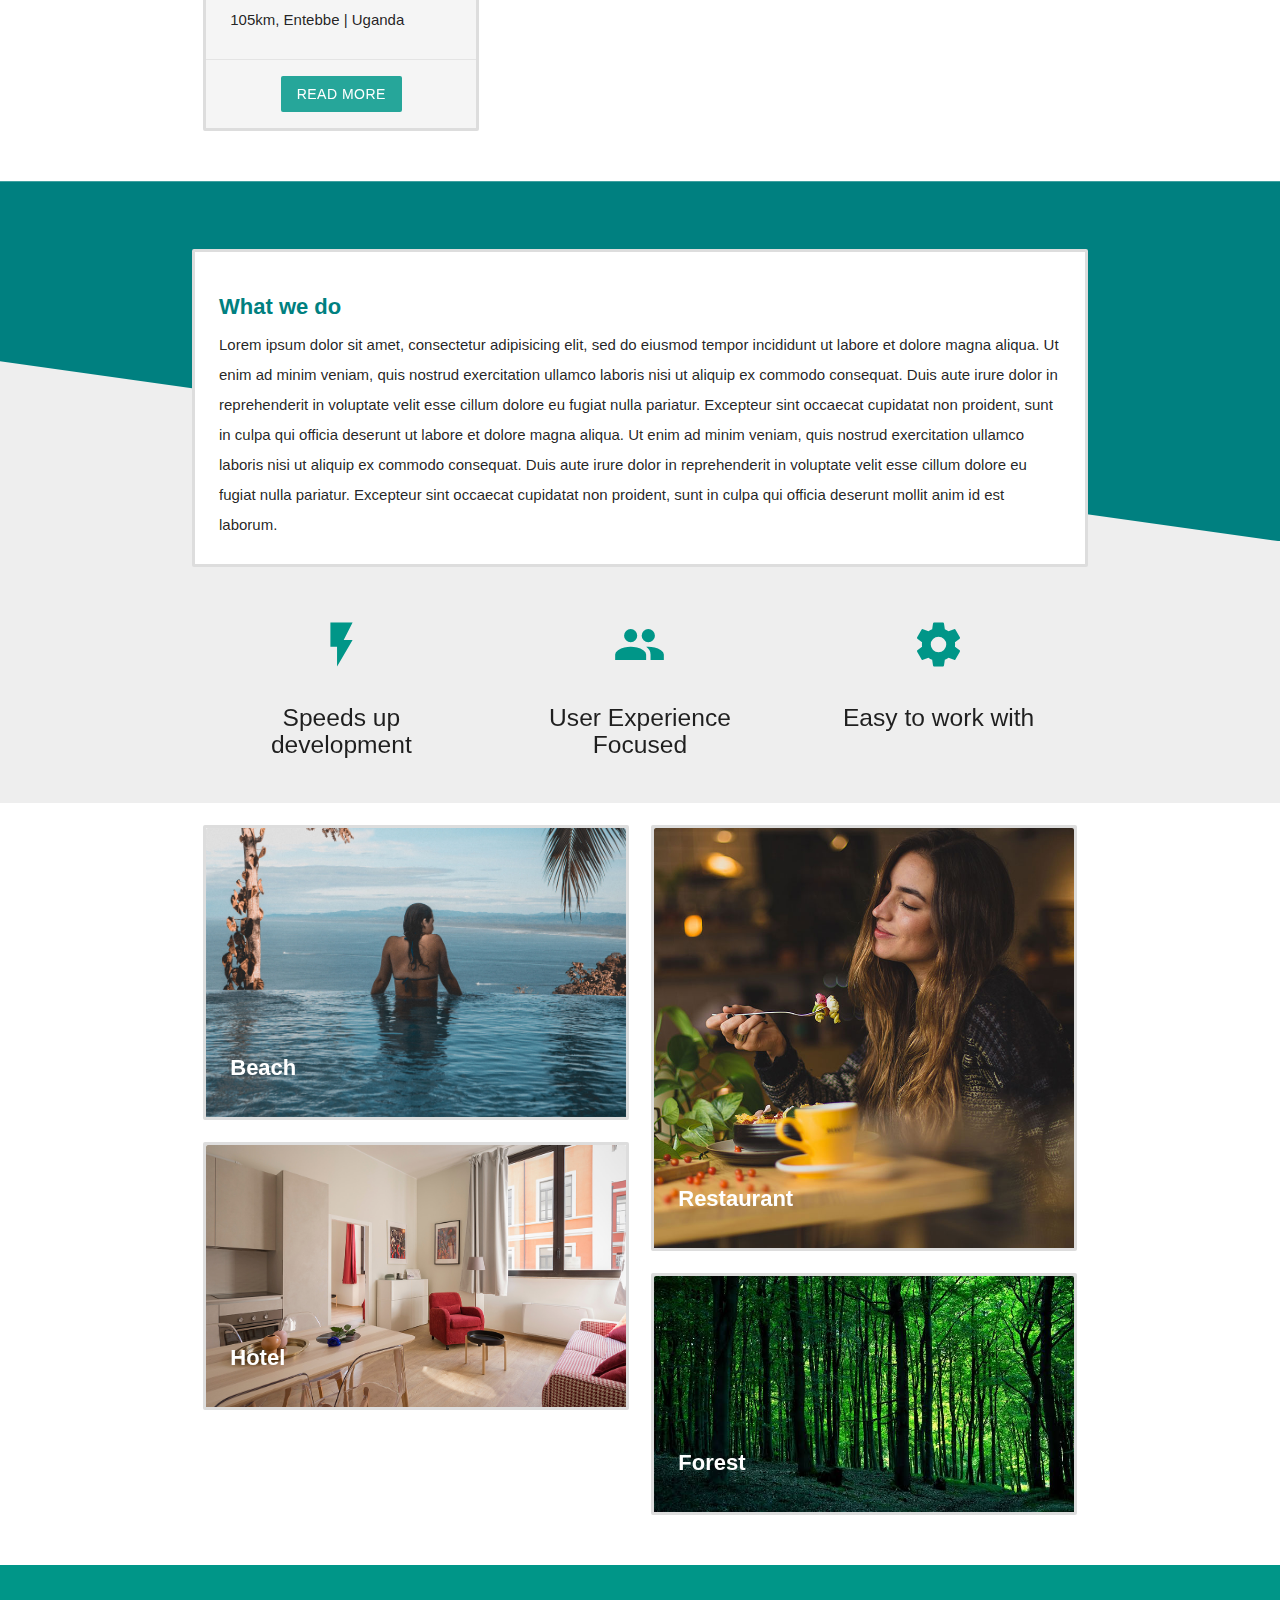
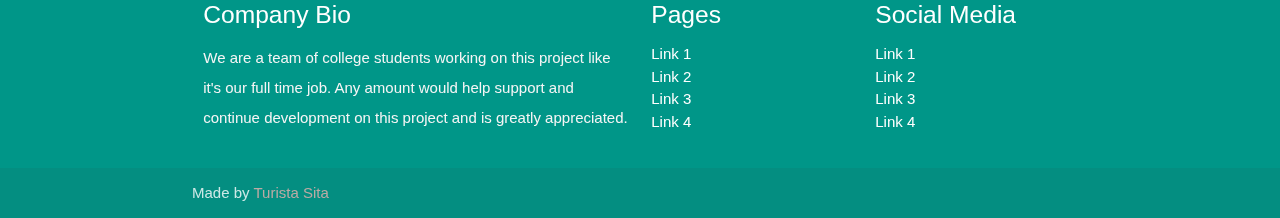
==== commit 64c22d40: "improve ui" ====
--- a/index.html
+++ b/index.html
@@ -191,123 +191,15 @@
             </div>
           </div>
         </div>
-
         
       </div>
 
     </div>
   </div>
 
+
   <div class="ribbon-styling"></div>
-
-  <div class="container container-styling">
-    <div class="section">
-      <!--   Icon Section   -->
-      <div class="row">
-        <div class="col s12 m12 l12 xl12">
-          <div class="card z-depth-0 grey lighten-4">
-            <div class="card-content" style="padding-top: 0px;">
-              <h5 class="card-title">About us</h5>
-              <p class="light">Lorem ipsum dolor sit amet, consectetur adipisicing elit, sed do eiusmod tempor incididunt ut labore et dolore magna aliqua. Ut enim ad minim veniam, quis nostrud exercitation ullamco laboris nisi ut aliquip ex ea commodo consequat. Duis aute irure dolor in reprehenderit in voluptate velit esse cillum dolore eu fugiat nulla pariatur. Excepteur sint occaecat cupidatat non proident, sunt in culpa qui officia deserunt mollit anim id est laborum. By utilizing elements and principles of Material Design, we were able to create a framework that incorporates components and animations that provide more feedback to users. Additionally, a single underlying responsive system across all platforms allow for a more unified user experience.</p>
-            </div>
-          </div>
-        </div>
-      </div>
-
-      <!--   Icon Section   -->
-      <div class="row gallery" data-masonry='{"percentPosition": true, "itemSelector": ".gallery-item", "columnWidth": ".gallery-item"}'>
-
-        <div class="col s12 m6 l6 xl6 gallery-item">
-          <div class="card z-depth-0 grey lighten-4">
-            <div class="card-image">
-              <img class="responsive-img activator" src="images/7.jpg" alt="">
-              <h5 class="card-title activator">Beach</h5>
-            </div>
-            <div class="card-reveal purple lighten-5">
-              <h5 class="card-title">Serento Beach</h5>
-              <p class="light">
-                <i class="material-icons">work</i>Beach</p>
-              <p class="light">
-                <i class="material-icons">phone</i>+256770363594</p>
-              <p class="light">
-                <i class="material-icons">message</i>+256770363594</p>
-              <p class="light">
-                <i class="material-icons">email</i>user@gmail.com</p>
-              <span class="card-title"><i class="material-icons">close</i></span>
-            </div>
-          </div>
-        </div>
-
-        <div class="col s12 m6 l6 xl6 gallery-item">
-          <div class="card z-depth-0 grey lighten-4">
-            <div class="card-image">
-              <img class="responsive-img activator" src="images/8.jpg" alt="">
-              <h5 class="card-title activator">Restaurant</h5>
-            </div>
-            <div class="card-reveal purple lighten-5">
-              <h5 class="card-title">Dax Resto</h5>
-              <p class="light">
-                <i class="material-icons">work</i>Restaurant</p>
-              <p class="light">
-                <i class="material-icons">phone</i>+256770363594</p>
-              <p class="light">
-                <i class="material-icons">message</i>+256770363594</p>
-              <p class="light">
-                <i class="material-icons">email</i>user@gmail.com</p>
-              <span class="card-title"><i class="material-icons">close</i></span>
-            </div>
-          </div>
-        </div>
-
-        <div class="col s12 m6 l6 xl6 gallery-item">
-          <div class="card z-depth-0 grey lighten-4">
-            <div class="card-image">
-              <img class="responsive-img activator" src="images/9.jpg" alt="">
-              <h5 class="card-title activator">Hotel</h5>
-            </div>
-            <div class="card-reveal purple lighten-5">
-              <h5 class="card-title">Dax Resto</h5>
-              <p class="light">
-                <i class="material-icons">work</i>Restaurant</p>
-              <p class="light">
-                <i class="material-icons">phone</i>+256770363594</p>
-              <p class="light">
-                <i class="material-icons">message</i>+256770363594</p>
-              <p class="light">
-                <i class="material-icons">email</i>user@gmail.com</p>
-              <span class="card-title"><i class="material-icons">close</i></span>
-            </div>
-          </div>
-        </div>
-
-        <div class="col s12 m6 l6 xl6 gallery-item">
-          <div class="card z-depth-0 grey lighten-4">
-            <div class="card-image">
-              <img class="responsive-img activator" src="images/10.jpg" alt="">
-              <h5 class="card-title activator">Forest</h5>
-            </div>
-            <div class="card-reveal purple lighten-5">
-              <h5 class="card-title">Angono Hotel</h5>
-              <p class="light">
-                <i class="material-icons">work</i>Hotel</p>
-              <p class="light">
-                <i class="material-icons">phone</i>+256770363594</p>
-              <p class="light">
-                <i class="material-icons">message</i>+256770363594</p>
-              <p class="light">
-                <i class="material-icons">email</i>user@gmail.com</p>
-              <span class="card-title"><i class="material-icons">close</i></span>
-            </div>
-          </div>
-        </div>
-
-      </div>
-
-    </div>
-  </div>
-
-
-  <div class="section grey lighten-3">
+  <div class="section container-styling grey lighten-3">
     <div class="container">
       <div class="card z-depth-0">
         <div class="card-content">
@@ -318,7 +210,6 @@
     </div>
 
     <div class="container">
-      <!--   Icon Section   -->
       <div class="row">
         <div class="col s12 m4">
           <div class="icon-block">
@@ -343,6 +234,139 @@
       </div>
     </div>
   </div>
+
+
+
+  <div class="section">
+    <div class="container">
+      <!--   Icon Section   -->
+      <div class="row gallery" data-masonry='{"percentPosition": true, "itemSelector": ".gallery-item", "columnWidth": ".gallery-item"}'>
+
+        <div class="col s12 m6 l6 xl6 gallery-item">
+          <div class="card z-depth-0 grey lighten-4">
+            <div class="card-image">
+              <img class="responsive-img activator" src="images/7.jpg" alt="">
+              <h5 class="card-title activator">Beach</h5>
+            </div>
+            <div class="card-reveal purple lighten-5">
+              <h5 class="card-title">Serento Beach</h5>
+              <p class="light">
+                <i class="material-icons">work</i>Beach</p>
+              <p class="light">
+                <i class="material-icons">phone</i>+256770363594</p>
+              <p class="light">
+                <i class="material-icons">message</i>+256770363594</p>
+              <p class="light">
+                <i class="material-icons">email</i>user@gmail.com</p>
+              <span class="card-title"><i class="material-icons">close</i></span>
+            </div>
+          </div>
+        </div>
+
+        <div class="col s12 m6 l6 xl6 gallery-item">
+          <div class="card z-depth-0 grey lighten-4">
+            <div class="card-image">
+              <img class="responsive-img activator" src="images/8.jpg" alt="">
+              <h5 class="card-title activator">Restaurant</h5>
+            </div>
+            <div class="card-reveal purple lighten-5">
+              <h5 class="card-title">Dax Resto</h5>
+              <p class="light">
+                <i class="material-icons">work</i>Restaurant</p>
+              <p class="light">
+                <i class="material-icons">phone</i>+256770363594</p>
+              <p class="light">
+                <i class="material-icons">message</i>+256770363594</p>
+              <p class="light">
+                <i class="material-icons">email</i>user@gmail.com</p>
+              <span class="card-title"><i class="material-icons">close</i></span>
+            </div>
+          </div>
+        </div>
+
+        <div class="col s12 m6 l6 xl6 gallery-item">
+          <div class="card z-depth-0 grey lighten-4">
+            <div class="card-image">
+              <img class="responsive-img activator" src="images/9.jpg" alt="">
+              <h5 class="card-title activator">Hotel</h5>
+            </div>
+            <div class="card-reveal purple lighten-5">
+              <h5 class="card-title">Dax Resto</h5>
+              <p class="light">
+                <i class="material-icons">work</i>Restaurant</p>
+              <p class="light">
+                <i class="material-icons">phone</i>+256770363594</p>
+              <p class="light">
+                <i class="material-icons">message</i>+256770363594</p>
+              <p class="light">
+                <i class="material-icons">email</i>user@gmail.com</p>
+              <span class="card-title"><i class="material-icons">close</i></span>
+            </div>
+          </div>
+        </div>
+
+        <div class="col s12 m6 l6 xl6 gallery-item">
+          <div class="card z-depth-0 grey lighten-4">
+            <div class="card-image">
+              <img class="responsive-img activator" src="images/10.jpg" alt="">
+              <h5 class="card-title activator">Forest</h5>
+            </div>
+            <div class="card-reveal purple lighten-5">
+              <h5 class="card-title">Angono Hotel</h5>
+              <p class="light">
+                <i class="material-icons">work</i>Hotel</p>
+              <p class="light">
+                <i class="material-icons">phone</i>+256770363594</p>
+              <p class="light">
+                <i class="material-icons">message</i>+256770363594</p>
+              <p class="light">
+                <i class="material-icons">email</i>user@gmail.com</p>
+              <span class="card-title"><i class="material-icons">close</i></span>
+            </div>
+          </div>
+        </div>
+
+      </div>
+
+    </div>
+  </div>
+
+
+  <!-- <div class="section grey lighten-3">
+    <div class="container">
+      <div class="card z-depth-0">
+        <div class="card-content">
+          <h5 class="card-title">What we do</h5>
+          <p class="light">Lorem ipsum dolor sit amet, consectetur adipisicing elit, sed do eiusmod tempor incididunt ut labore et dolore magna aliqua. Ut enim ad minim veniam, quis nostrud exercitation ullamco laboris nisi ut aliquip ex commodo consequat. Duis aute irure dolor in reprehenderit in voluptate velit esse cillum dolore eu fugiat nulla pariatur. Excepteur sint occaecat cupidatat non proident, sunt in culpa qui officia deserunt ut labore et dolore magna aliqua. Ut enim ad minim veniam, quis nostrud exercitation ullamco laboris nisi ut aliquip ex commodo consequat. Duis aute irure dolor in reprehenderit in voluptate velit esse cillum dolore eu fugiat nulla pariatur. Excepteur sint occaecat cupidatat non proident, sunt in culpa qui officia deserunt mollit anim id est laborum.</p>
+        </div>
+      </div>
+    </div>
+
+    <div class="container">
+      <div class="row">
+        <div class="col s12 m4">
+          <div class="icon-block">
+            <h2 class="center teal-text"><i class="material-icons">flash_on</i></h2>
+            <h5 class="center">Speeds up development</h5>
+          </div>
+        </div>
+
+        <div class="col s12 m4">
+          <div class="icon-block">
+            <h2 class="center teal-text"><i class="material-icons">group</i></h2>
+            <h5 class="center">User Experience Focused</h5>
+          </div>
+        </div>
+
+        <div class="col s12 m4">
+          <div class="icon-block">
+            <h2 class="center teal-text"><i class="material-icons">settings</i></h2>
+            <h5 class="center">Easy to work with</h5>
+          </div>
+        </div>
+      </div>
+    </div>
+  </div> -->
 
 
   <footer class="page-footer teal">
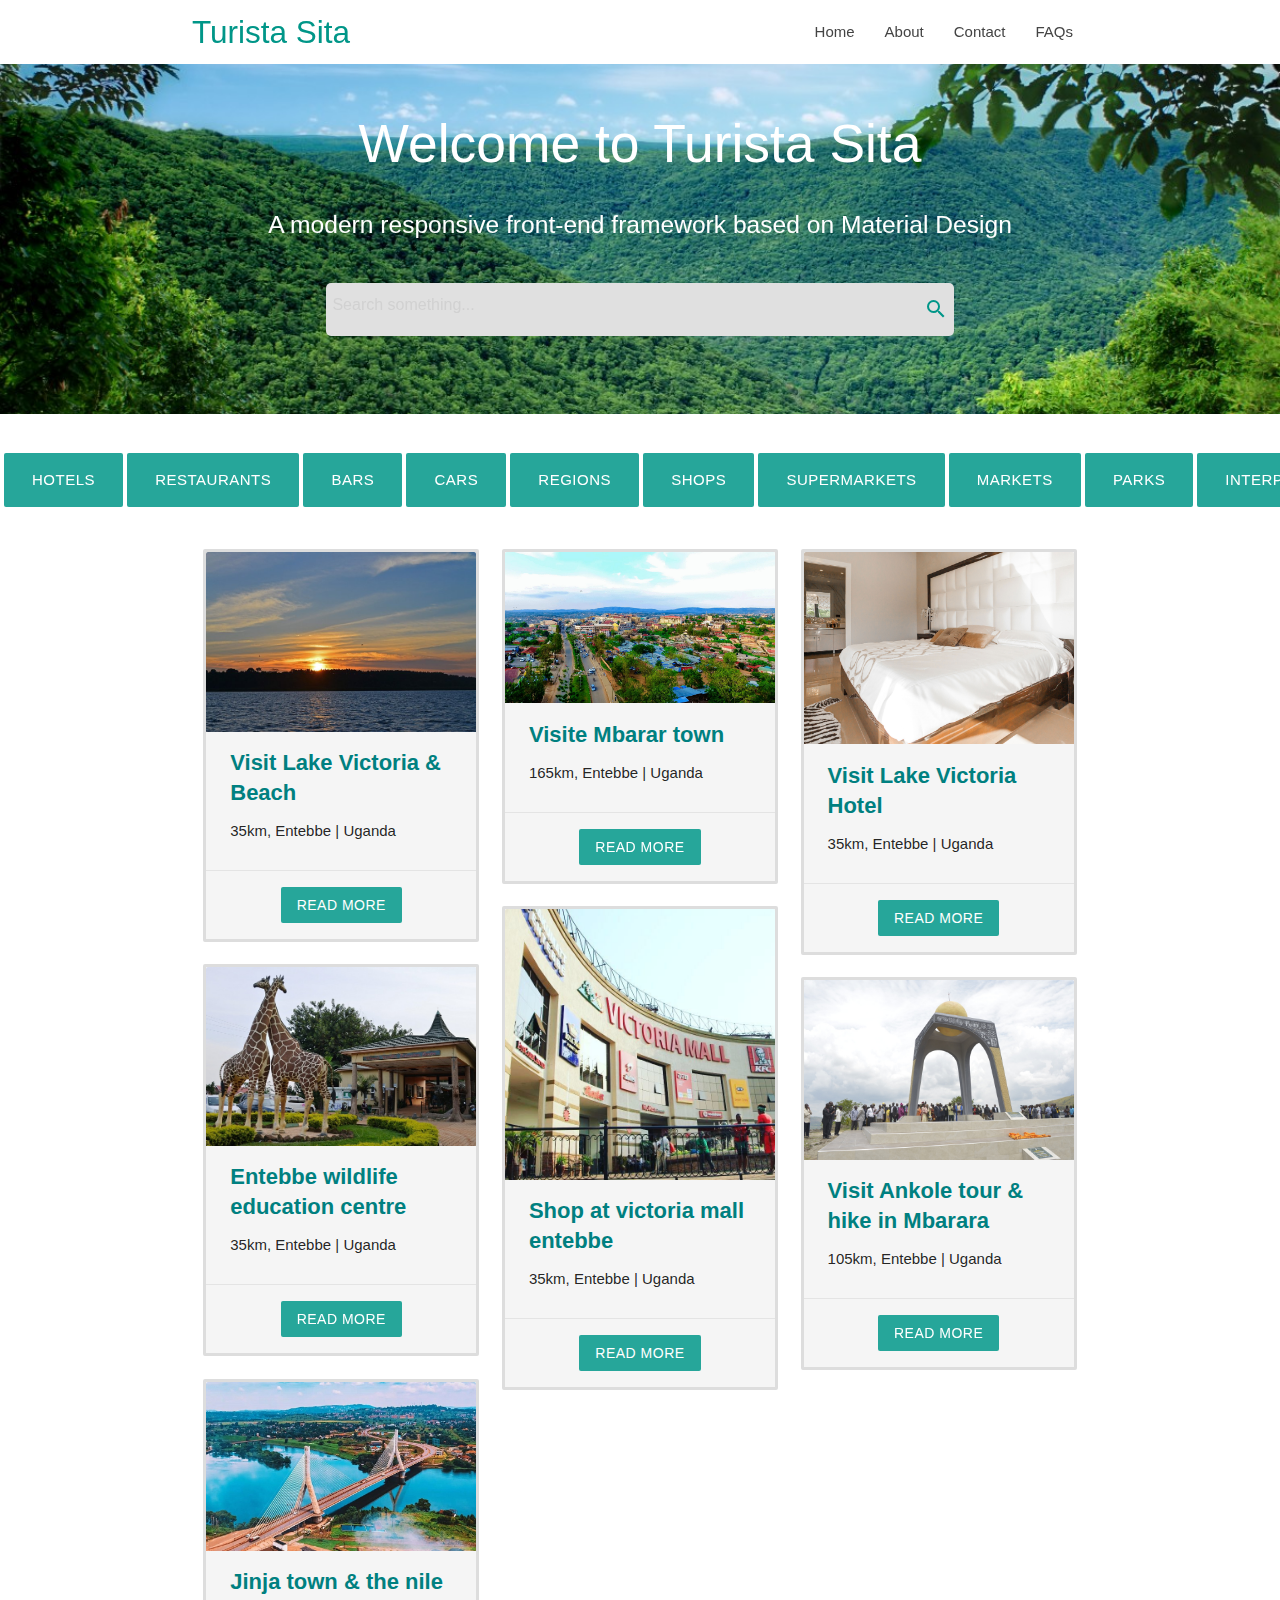
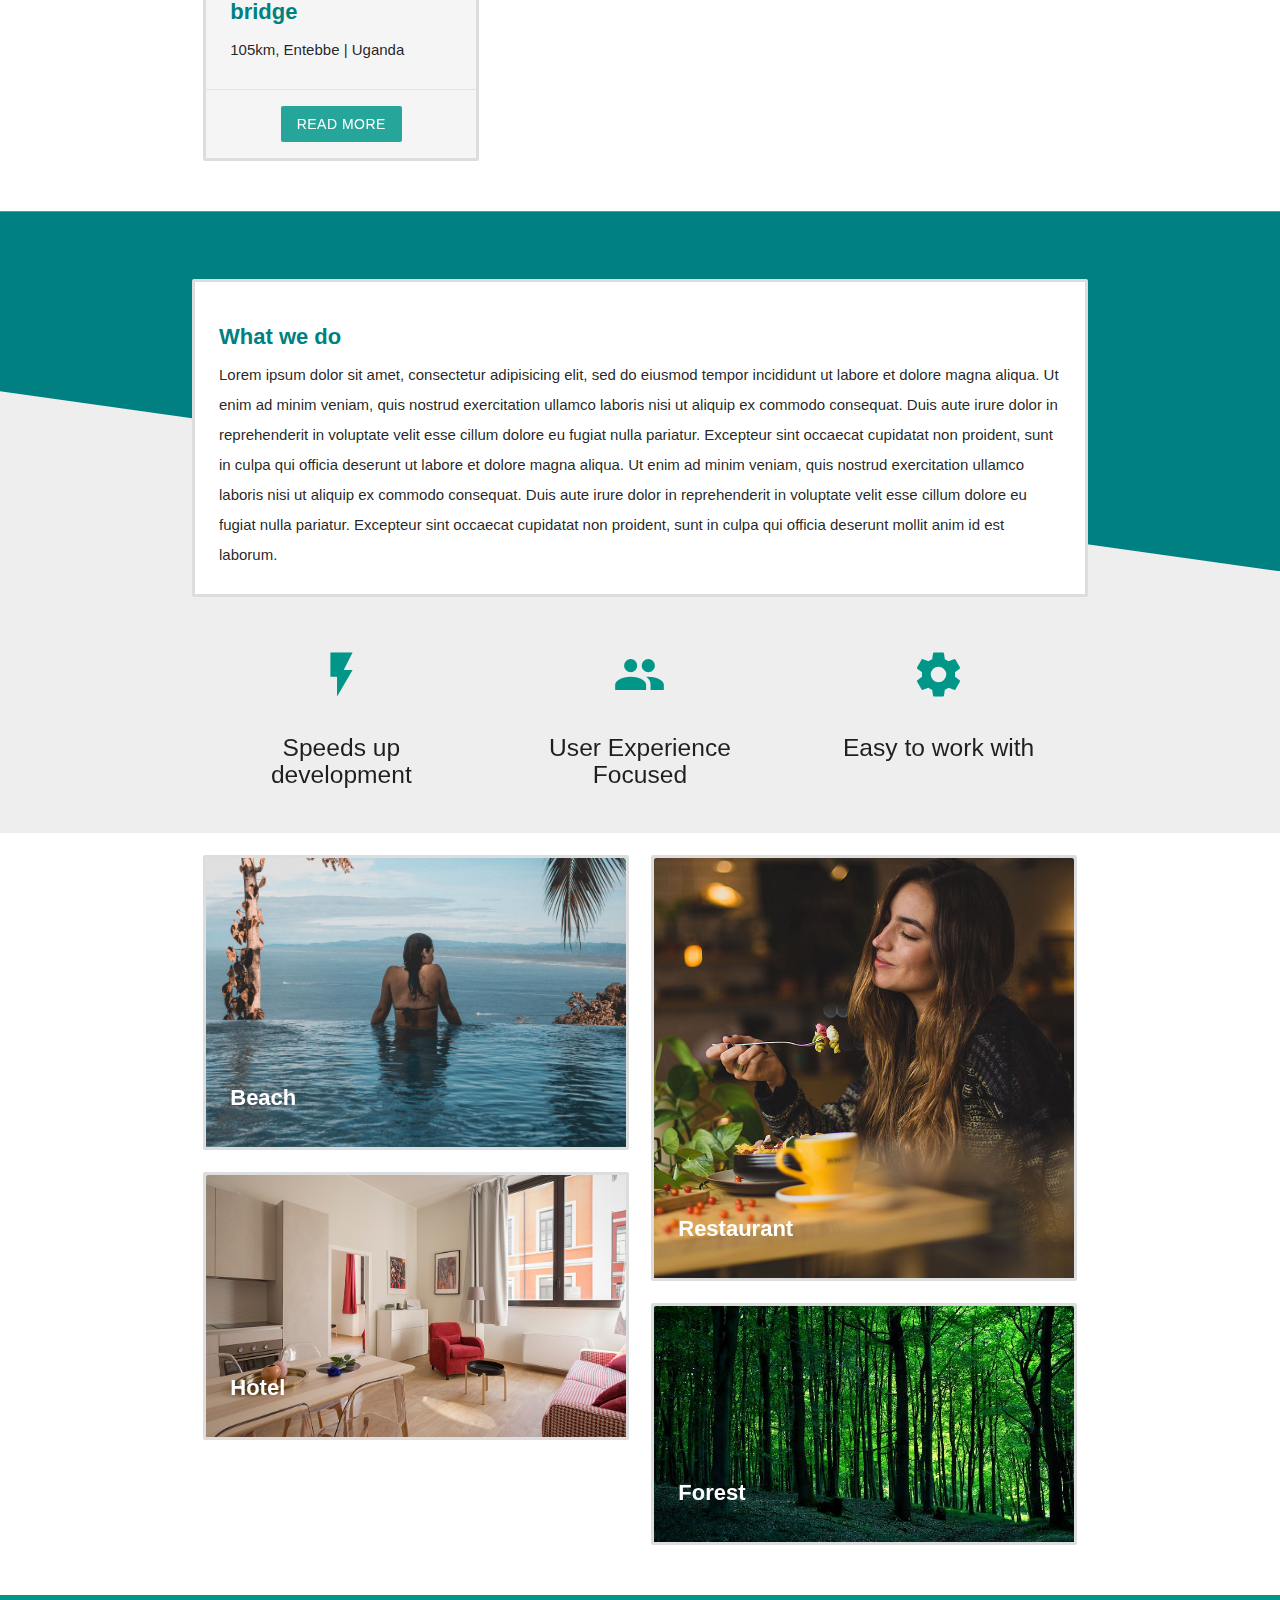
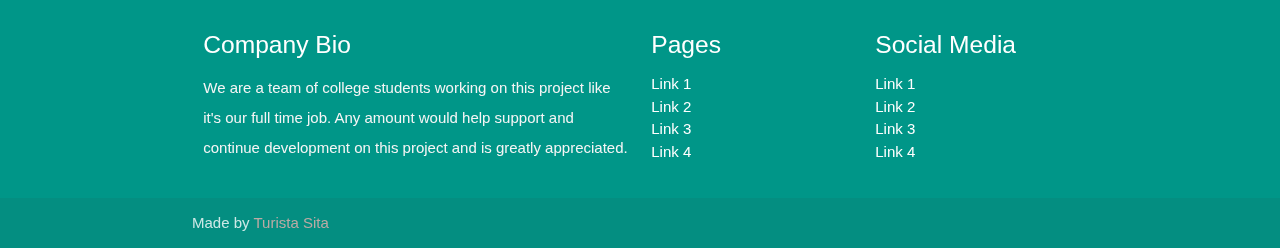
==== commit 09fd7219: "improve ui and more" ====
--- a/index.html
+++ b/index.html
@@ -68,8 +68,8 @@
   </div>
 
 
-  <div class="container">
-    <div class="section horizontal-scrollbar">
+  <div class="section">
+    <div class="container horizontal-scrollbar">
       <a href="#" class="btn-large waves-effect waves-light z-depth-0">Hotels</a>
       <a href="#" class="btn-large waves-effect waves-light z-depth-0">Restaurants</a>
       <a href="#" class="btn-large waves-effect waves-light z-depth-0">Bars</a>
@@ -82,8 +82,11 @@
       <a href="#" class="btn-large waves-effect waves-light z-depth-0">Interpreters</a>
       <a href="#" class="btn-large waves-effect waves-light z-depth-0">Airports</a>
     </div>
-
-    <div class="section">
+  </div>
+
+
+  <div class="section">
+    <div class="container">
       <!--   Icon Section   -->
       <div class="row gallery" data-masonry='{"percentPosition": true, "itemSelector": ".gallery-item", "columnWidth": ".gallery-item"}'>
 
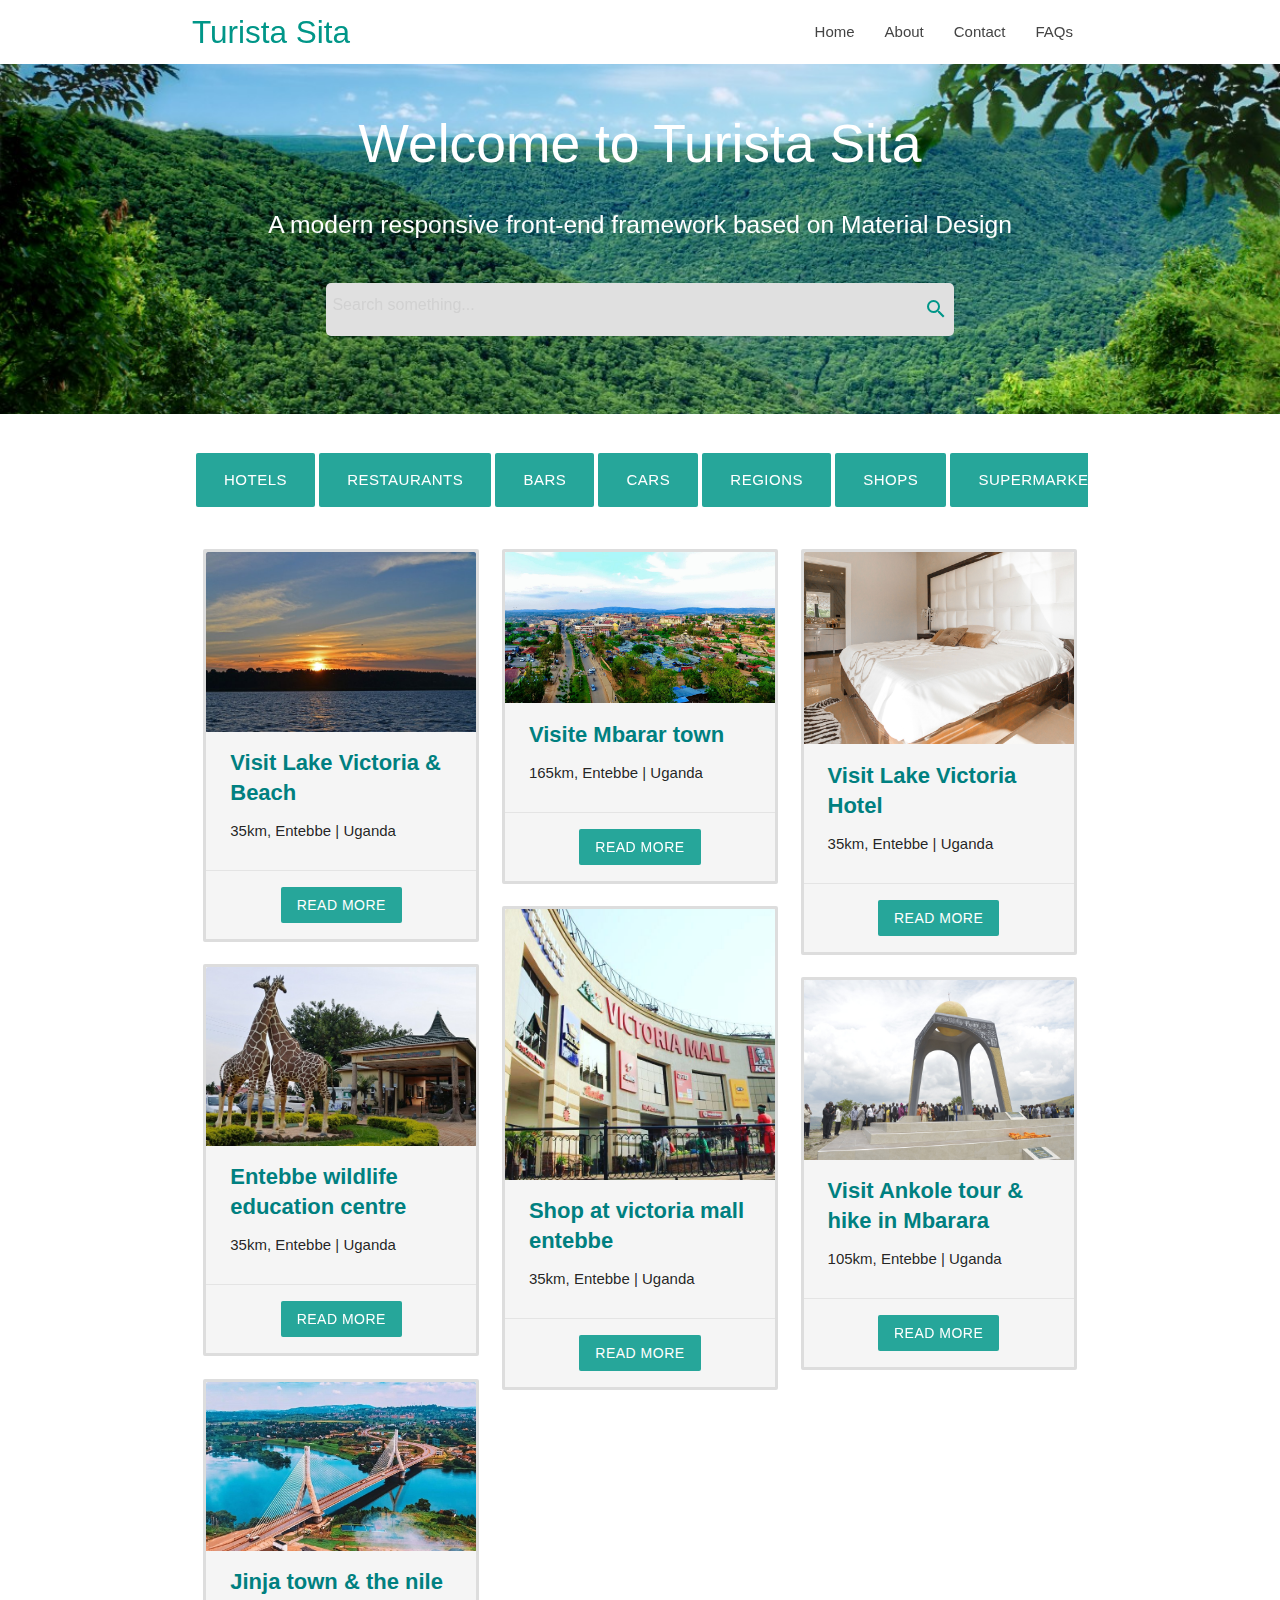
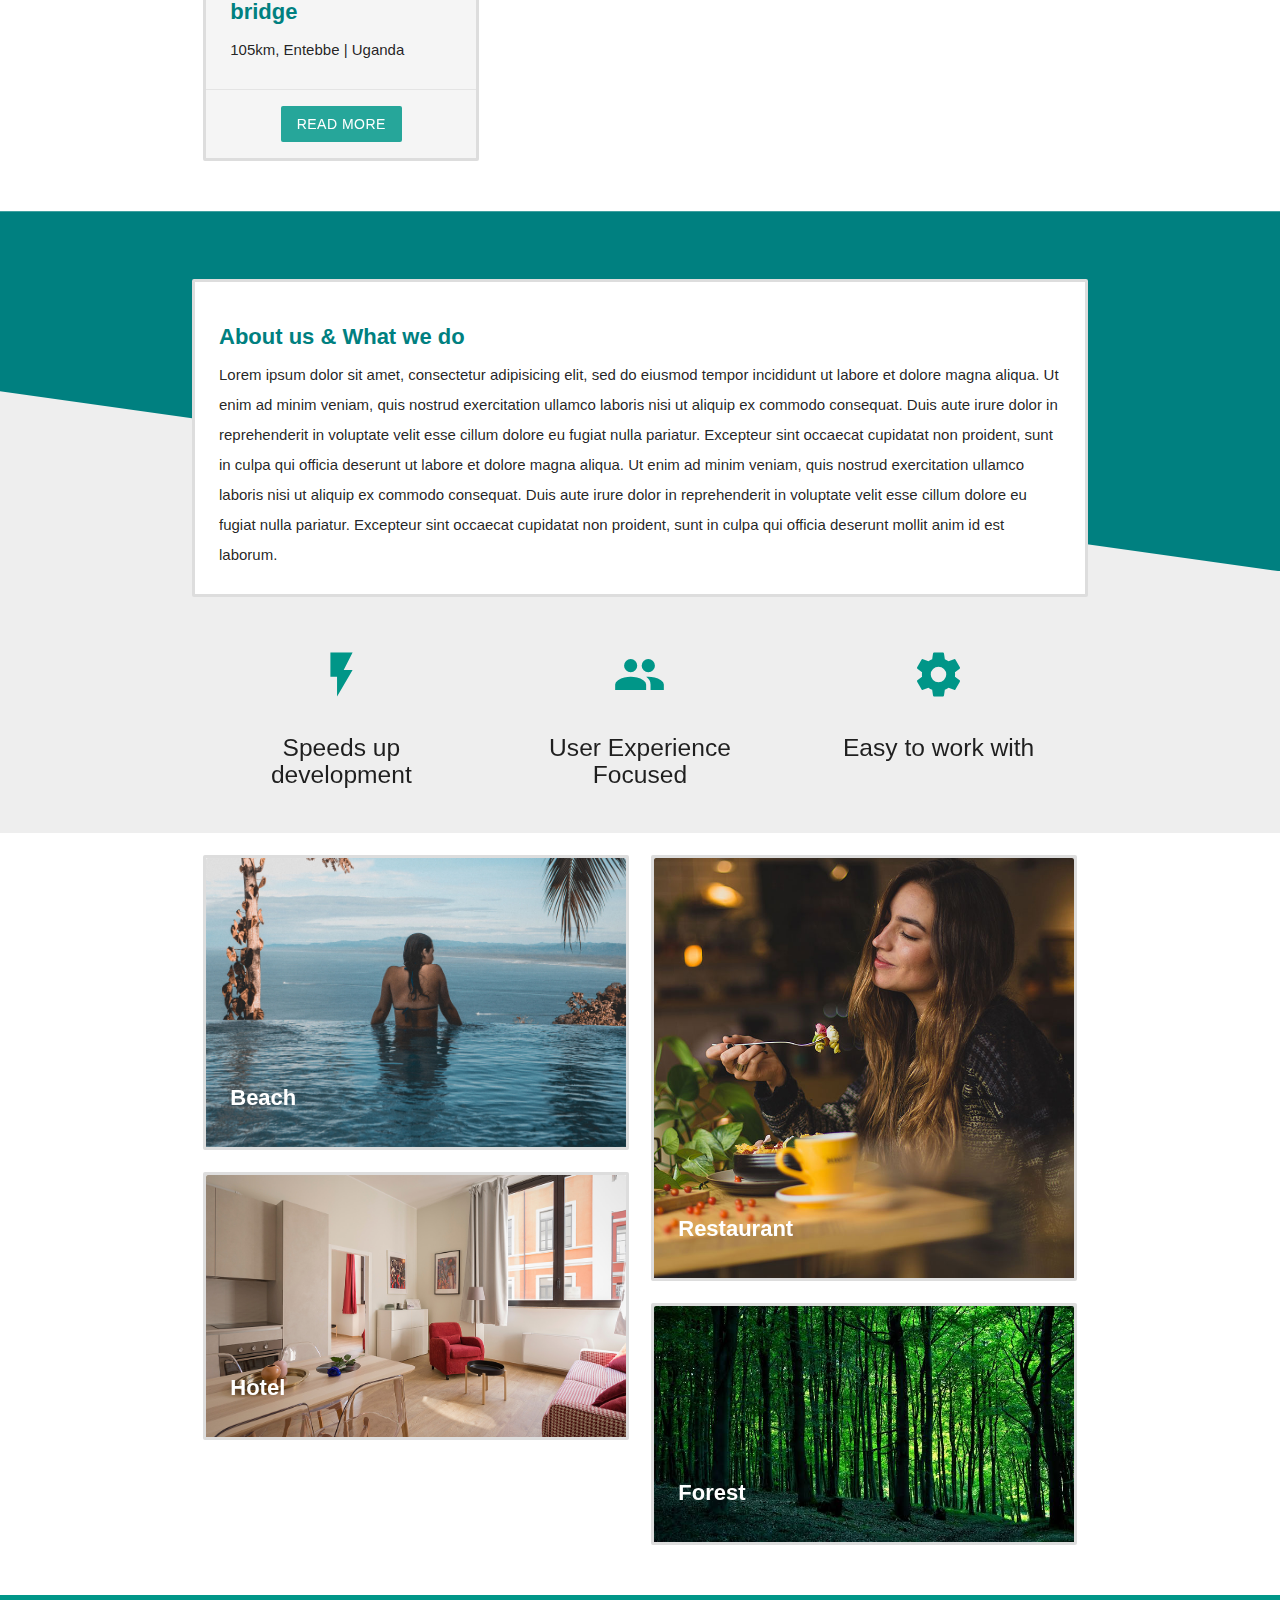
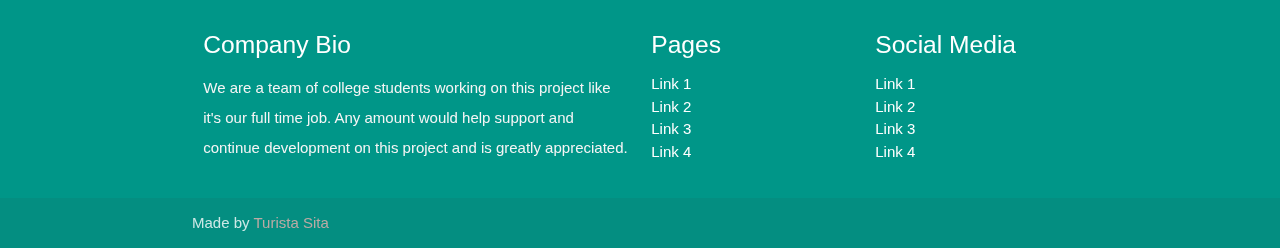
==== commit c33c7466: "improve ui" ====
--- a/index.html
+++ b/index.html
@@ -206,7 +206,7 @@
     <div class="container">
       <div class="card z-depth-0">
         <div class="card-content">
-          <h5 class="card-title">What we do</h5>
+          <h5 class="card-title">About us & What we do</h5>
           <p class="light">Lorem ipsum dolor sit amet, consectetur adipisicing elit, sed do eiusmod tempor incididunt ut labore et dolore magna aliqua. Ut enim ad minim veniam, quis nostrud exercitation ullamco laboris nisi ut aliquip ex commodo consequat. Duis aute irure dolor in reprehenderit in voluptate velit esse cillum dolore eu fugiat nulla pariatur. Excepteur sint occaecat cupidatat non proident, sunt in culpa qui officia deserunt ut labore et dolore magna aliqua. Ut enim ad minim veniam, quis nostrud exercitation ullamco laboris nisi ut aliquip ex commodo consequat. Duis aute irure dolor in reprehenderit in voluptate velit esse cillum dolore eu fugiat nulla pariatur. Excepteur sint occaecat cupidatat non proident, sunt in culpa qui officia deserunt mollit anim id est laborum.</p>
         </div>
       </div>
--- a/css/style.css
+++ b/css/style.css
@@ -83,7 +83,7 @@
 div.horizontal-scrollbar {
   margin-top: 20px;
   padding: 4px;
-  width: 100%;
+  /*width: 100%;*/
   overflow: auto!important;
   white-space: nowrap!important;
 }
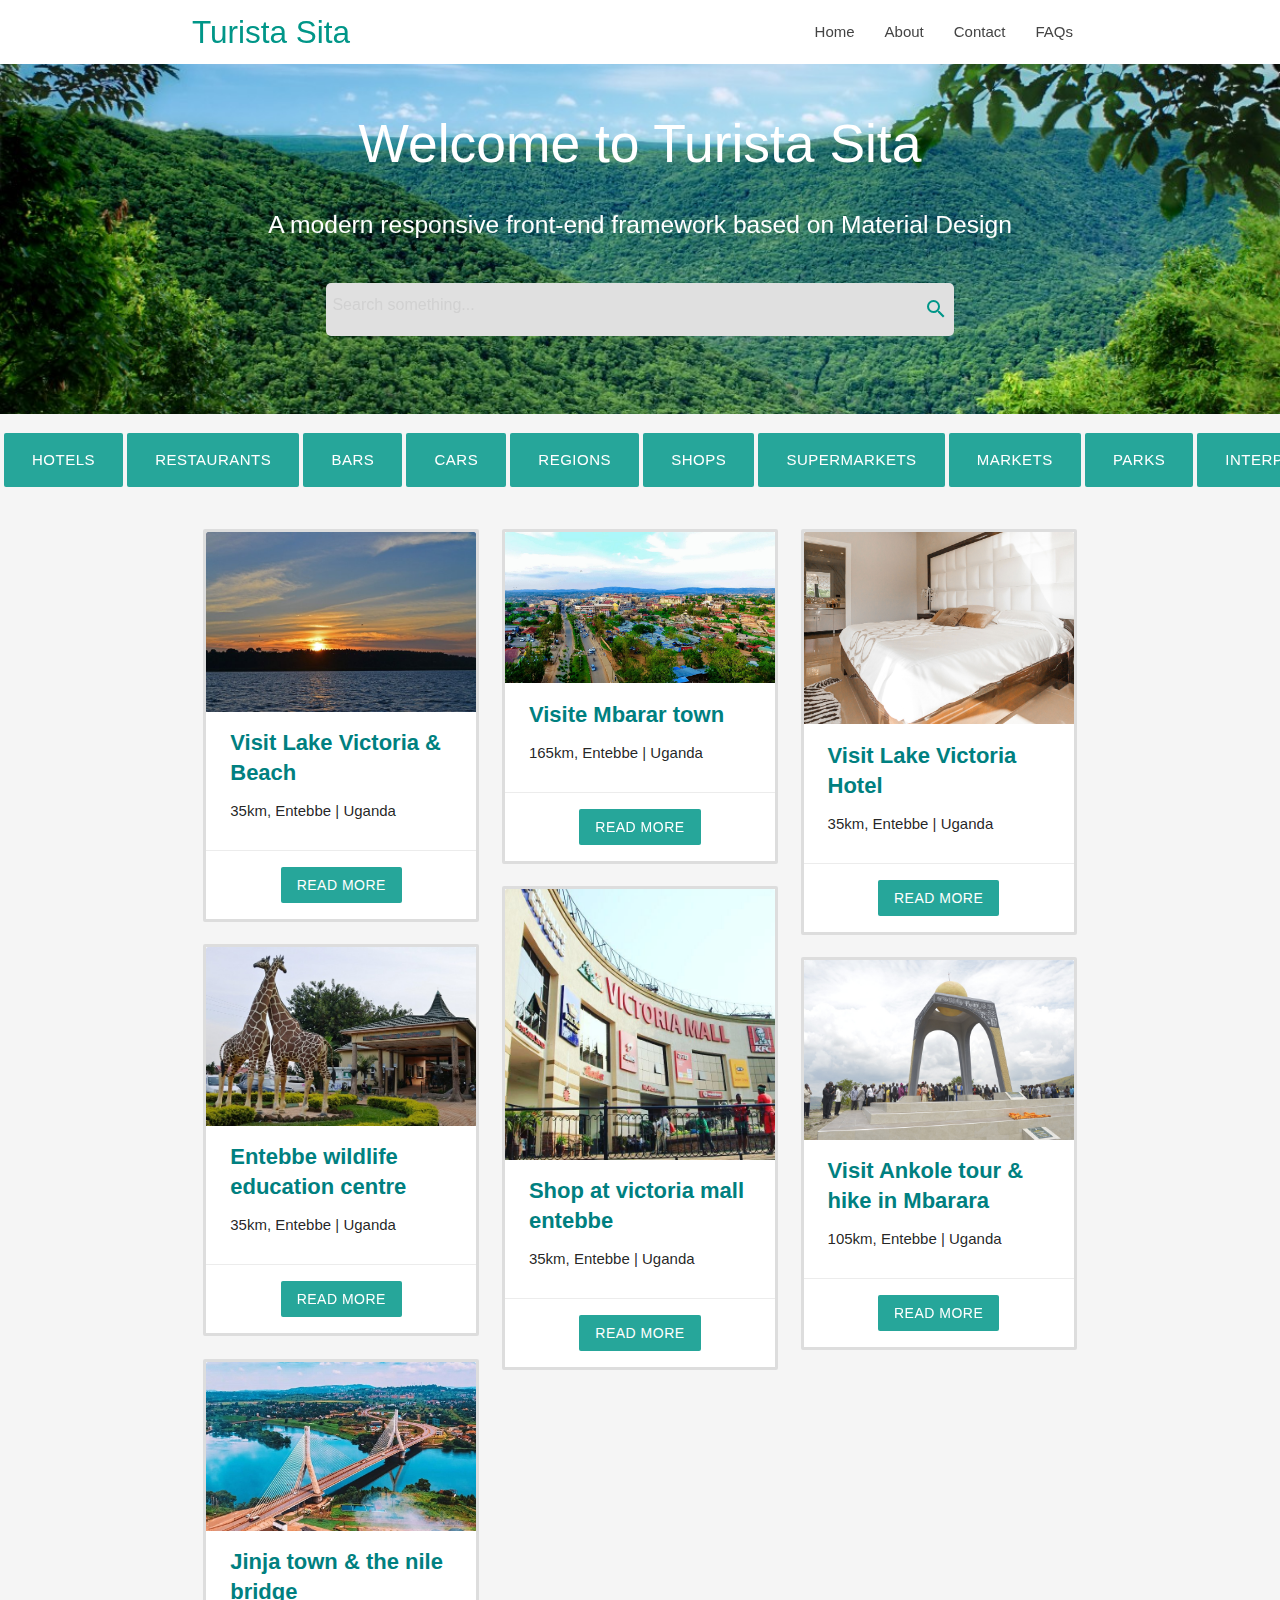
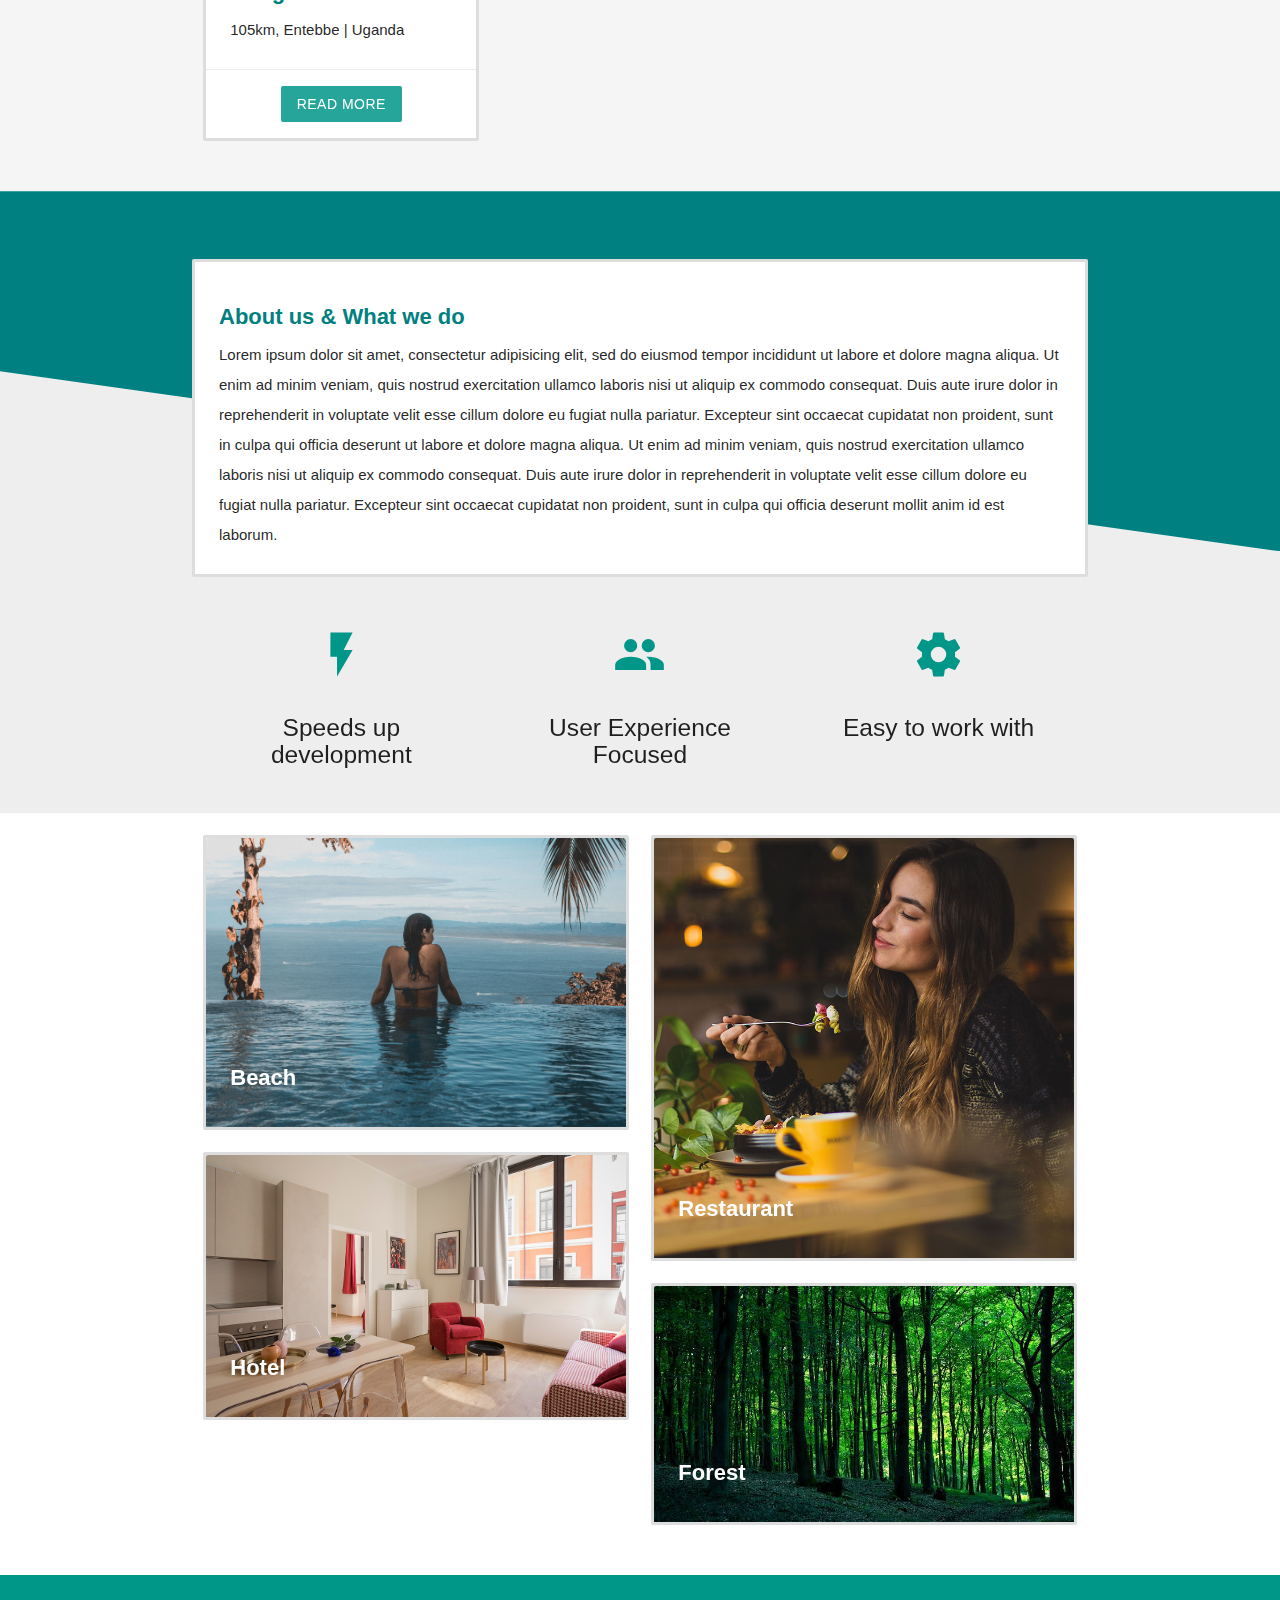
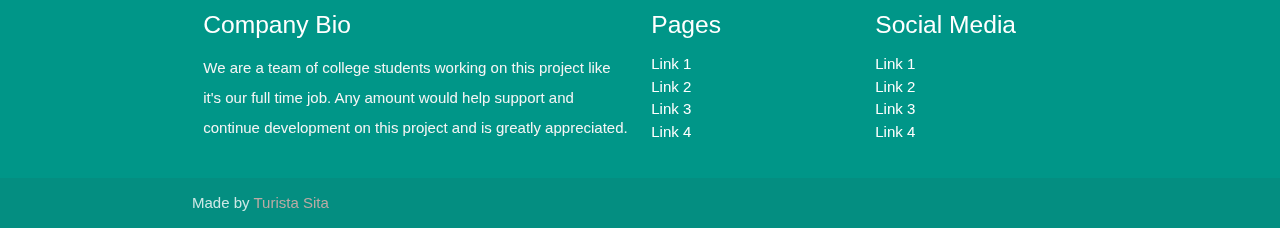
==== commit 469bb057: "improve ui" ====
--- a/index.html
+++ b/index.html
@@ -68,7 +68,7 @@
   </div>
 
 
-  <div class="section">
+  <div class="section grey lighten-4">
     <div class="container horizontal-scrollbar">
       <a href="#" class="btn-large waves-effect waves-light z-depth-0">Hotels</a>
       <a href="#" class="btn-large waves-effect waves-light z-depth-0">Restaurants</a>
@@ -85,13 +85,13 @@
   </div>
 
 
-  <div class="section">
+  <div class="section grey lighten-4">
     <div class="container">
       <!--   Icon Section   -->
       <div class="row gallery" data-masonry='{"percentPosition": true, "itemSelector": ".gallery-item", "columnWidth": ".gallery-item"}'>
 
         <div class="col s12 m4 l4 xl4 gallery-item">
-          <div class="card z-depth-0 grey lighten-4">
+          <div class="card z-depth-0">
             <div class="card-image">
               <img class="responsive-img" src="images/lake vic.jpg" alt="">
             </div>
@@ -106,7 +106,7 @@
         </div>
 
         <div class="col s12 m4 l4 xl4 gallery-item">
-          <div class="card z-depth-0 grey lighten-4">
+          <div class="card z-depth-0">
             <div class="card-image">
               <img class="responsive-img" src="images/mbarara.jpg" alt="">
             </div>
@@ -121,7 +121,7 @@
         </div>
 
         <div class="col s12 m4 l4 xl4 gallery-item">
-          <div class="card z-depth-0 grey lighten-4">
+          <div class="card z-depth-0">
             <div class="card-image">
               <img class="responsive-img" src="images/3.jpg" alt="">
             </div>
@@ -136,7 +136,7 @@
         </div>
 
         <div class="col s12 m4 l4 xl4 gallery-item">
-          <div class="card z-depth-0 grey lighten-4">
+          <div class="card z-depth-0">
             <div class="card-image">
               <img class="responsive-img" src="images/mall.jpg" alt="">
             </div>
@@ -151,7 +151,7 @@
         </div>
 
         <div class="col s12 m4 l4 xl4 gallery-item">
-          <div class="card z-depth-0 grey lighten-4">
+          <div class="card z-depth-0">
             <div class="card-image">
               <img class="responsive-img" src="images/ebb wl.jpg" alt="">
             </div>
@@ -166,7 +166,7 @@
         </div>
 
         <div class="col s12 m4 l4 xl4 gallery-item">
-          <div class="card z-depth-0 grey lighten-4">
+          <div class="card z-depth-0">
             <div class="card-image">
               <img class="responsive-img" src="images/statue.jpg" alt="">
             </div>
@@ -181,7 +181,7 @@
         </div>
 
         <div class="col s12 m4 l4 xl4 gallery-item">
-          <div class="card z-depth-0 grey lighten-4">
+          <div class="card z-depth-0">
             <div class="card-image">
               <img class="responsive-img" src="images/Jinja-town.jpg" alt="">
             </div>
--- a/css/style.css
+++ b/css/style.css
@@ -81,9 +81,8 @@
 }
 
 div.horizontal-scrollbar {
-  margin-top: 20px;
   padding: 4px;
-  /*width: 100%;*/
+  width: 100%;
   overflow: auto!important;
   white-space: nowrap!important;
 }
